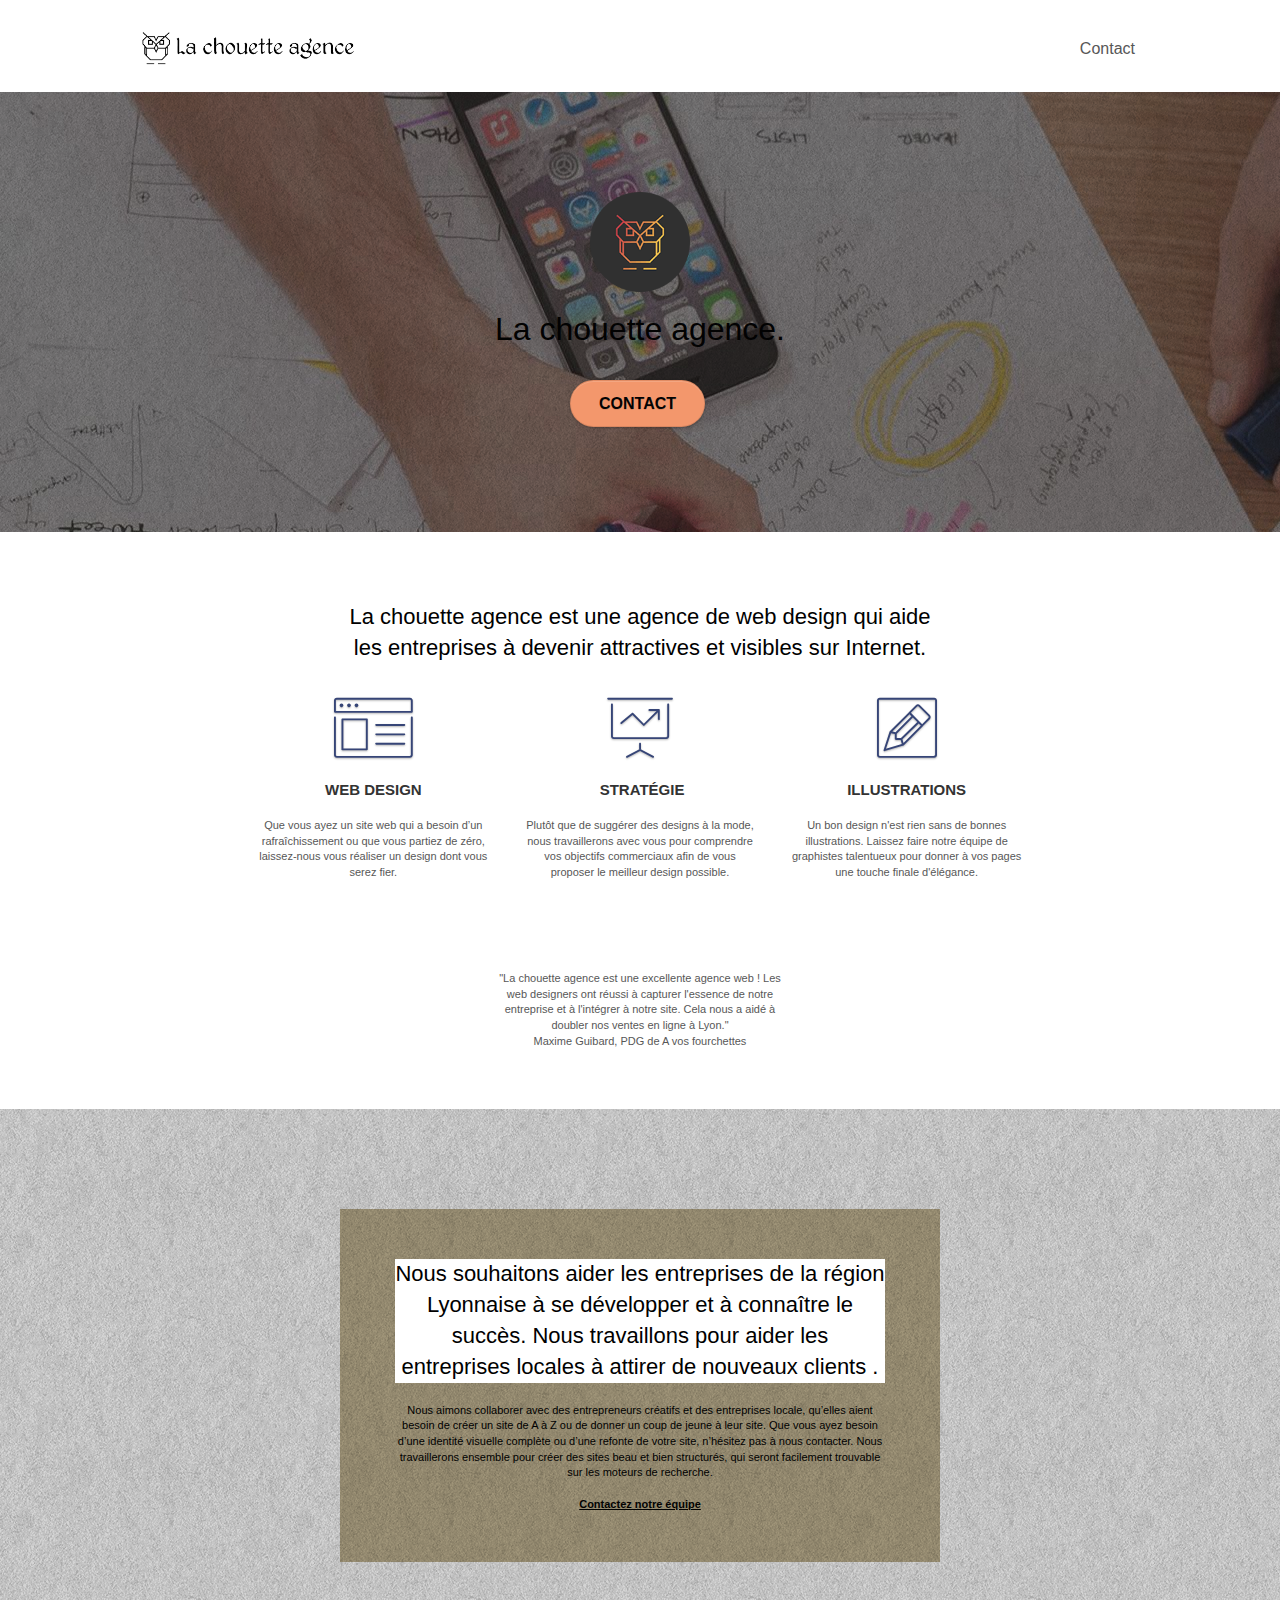
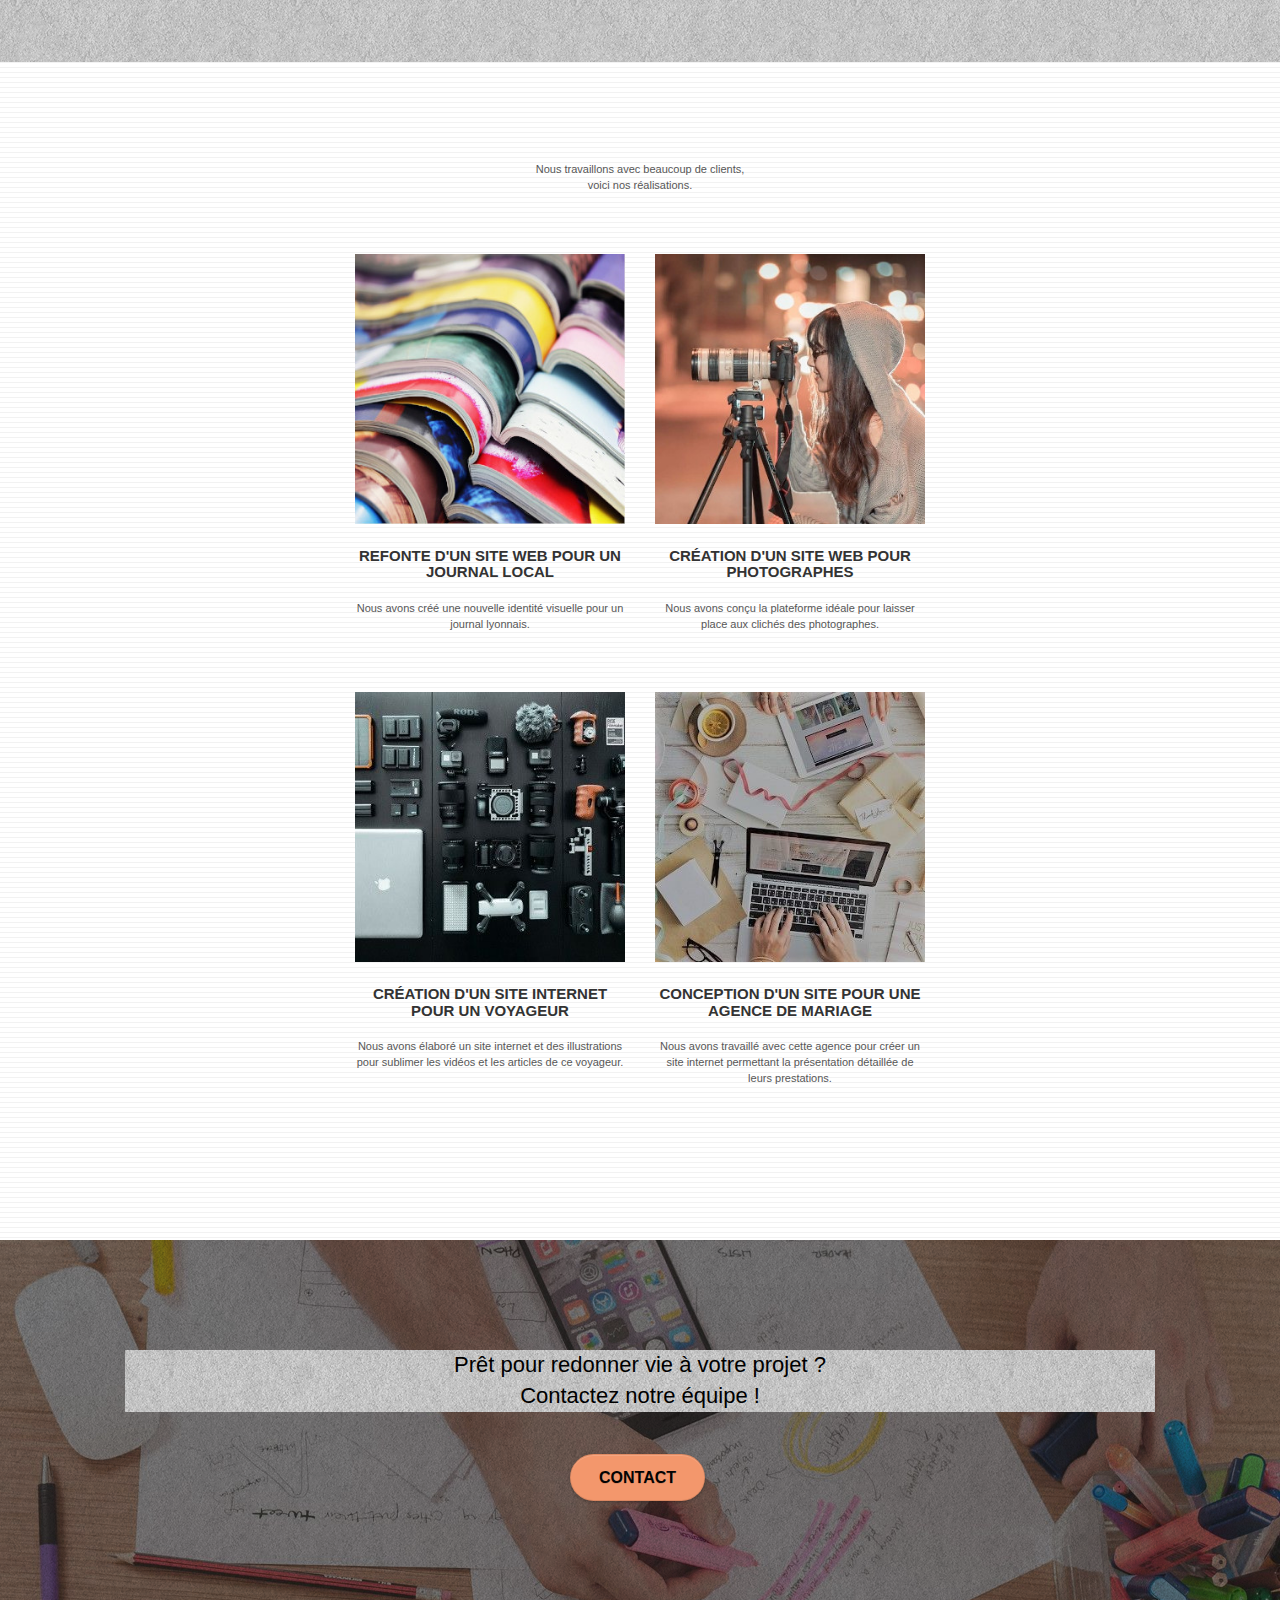
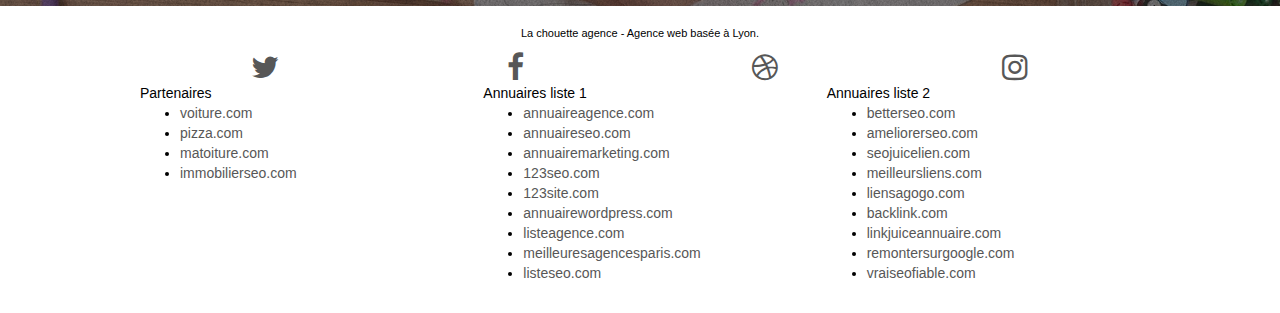
==== index.html @ fd33c2dd "Update index.html" ====
<!doctype html>
<!-- mettre la langue du site
<html lang="Default">
-->	
<html lang="fr">
<head>
	<meta charset="utf-8">
	<!-- balise obsoléte ne pas utiliser
    <meta name="keywords" content="seo, google, site web, site internet, agence design paris, agence design, agence design,agence design,agence design,agence design,agence design,agence design,agence design,agence design">
	balise vide à compléter
	<meta name="description" content="">
	-->
	<meta name="description" content="agence webdesign Lyon">
    <meta name="viewport" content="width=device-width, initial-scale=1.0, viewport-fit=cover">
	<meta name="google-site-verification" content="9wnkGdew5-OdA1dh2svSb0LQYds7NBYWuhPnyzt5sdI" />
	
	<!--ajout des balises meta pour les réseaux sociaux-->
	<meta property="og:title" content="La chouette agence : entreprise webdesign Lyon "/>
	<meta property="og:url" content="https://draluber.github.io/chouette/"/>
	<meta property="og:image" content="https://https://draluber.github.io/chouette/img/logo-compressor.png"/>
	<meta property="og:description" content="agence de webdesign"/>
	<meta name="twitter:card" content="summary">
	<meta name="twitter:site" content="https//draluber.github.io/chouette">
	<meta name="twitter:title" content="La chouette agence - Accueil">
	<meta name="twitter:description" content="agence de webdesign">
	<meta name="twitter:creator" content="@chouetteagence">
	<meta name="twitter:image" content="https://draluber.github.io/img/logo-compressor.png">
	<!--ajout d'une url canonique-->
	<link rel="canonical" href="https://draluber.github.io/chouette"/>
	
	<link rel="shortcut icon" type="image/png" href="favicon-compressor.jpg">
    
	<link rel="stylesheet" type="text/css" href="./css/bootstrap.min.css">
	<link rel="stylesheet" type="text/css" href="style.min.css">
	<link rel="stylesheet" type="text/css" href="./css/font-awesome.min.css">
	<link rel="stylesheet" type="text/css" href="./css/et-line.min.css">
	<!--ajout d'un fichier css avec mes ajouts-->
	<link rel="stylesheet" type="text/css" href="./css/cssajout.min.css">
    <!--à mettre à la fin du body
	<script src="./js/jquery-2.1.0.js"></script>
	<script src="./js/bootstrap.js"></script>
	<script src="./js/blocs.js"></script>
	<script src="./js/jquery.touchSwipe.js" defer></script>
	<script src="./js/gmaps.js"></script>
	-->
	<!--balise title vide
    <title>.</title>
	-->
	<title>chouette agence : agence de webdesign Lyon</title>
    
<!-- Analytics -->
 
<!-- Analytics END -->
    
</head>
<body>  <!--ajout des balises sémentique html header footer main article-->
<!-- Principal conteneur -->
<div class="page-container">
<header>
<!-- bloc-0 -->
<div class="bloc l-bloc " id="bloc-0">
	<div class="container bloc-sm">
		<nav class="navbar row">	
			<div class="navbar-header">
				<!-- suppression du contenu caché
				<div class="keywords" style="color:#cccccc;font-size:1px;">Agence web à paris, stratégie web, web design, illustrations, design de site web, site web, web, internet, site internet, site</div>
				-->
				<!--correction balise img  alt
				<a class="navbar-brand" href="index.html"><img src="img/la-chouette-agence-compressor.png" alt="paris web design logo agence web meilleure agence" height="40" /></a>
				-->
				<a class="navbar-brand" href="index.html"><img src="img/la-chouette-agence-compressor.png" alt="logo chouette agence" height="40" /></a>
				
				<!-- suppression du contenu caché
				<div class="keywords" style="color:#cccccc;font-size:1px;">Agence web à paris, stratégie web, web design, illustrations, design de site web, site web, web, internet, site internet, site</div>
				<button id="nav-toggle" type="button" class="ui-navbar-toggle navbar-toggle" data-toggle="collapse" data-target=".navbar-1">
					<span class="sr-only">Toggle navigation</span><span class="icon-bar"></span><span class="icon-bar"></span><span class="icon-bar"></span>
				</button>
			-->
			</div>
			<div class="collapse navbar-collapse navbar-1 special-dropdown-nav">
				<ul class="site-navigation nav navbar-nav">
					<!--redirige sur la meme page non pertinent
					<li>
						<a href="index.html">Accueil</a>
					</li>
					 -->
					 <!-- lien vide à supprimer
					<li>
					</li>
				    -->
					<li>
						<!--mettre un nom de page plus explicite
						<a href="page2.html">page2 &gt;</a>
						-->
						<a href="contact.html">Contact</a>
					</li>
				</ul>
			</div>
		</nav>
	</div>
</div>
<!-- bloc-0 END -->
</header>
<main>
<!-- bloc-1-presentation -->
<div class="bloc bgc-dark-slate-blue bg-banniere d-bloc bg-t-edge bloc-bg-texture texture-paper b-parallax" id="bloc-1-hero">
	<div class="container bloc-lg">
		<div class="row tight-width-whitespace">
			<div class="col-sm-12">
				<!--changement balise img alt
				<img src="img/logo-compressor.png" class="center-block image-resize-mode" width="100" alt="La chouette agence, agence web paris, création logo paris" />
			     -->
				<img src="img/logo-compressor.png" class="center-block image-resize-mode" width="100" alt="Logo : la chouette agence" />
				
				<h1 class="text-center hero-bloc-text tc-white ">
					La chouette agence.
				</h1>
				<div class="text-center">
					<!-- changement du nom de la page 2
						<a href="page2.html" class="btn btn-lg btn-clean btn-rd cta-hero btn-atomic-tangerine" id="cta-hero">Contact</a>
					-->
					<a href="contact.html" class="btn btn-lg btn-clean btn-rd cta-hero btn-atomic-tangerine" id="cta-hero">Contact</a>
				
					</div>
			</div>
		</div>
	</div>
</div>
<!-- bloc-1-presentation END -->

<!-- bloc-2-services -->
<div class="bloc bgc-white l-bloc" id="bloc-2-services">
	<div class="container bloc-md">
		<div class="row">
			<div class="col-sm-12 text-center">
				<!--remplacement d'une image de texte par du texte
				<img alt="agence web, agence web paris, web design paris, stratégie web" src="img/title-compressor.png" />
				  ajout du h2-->
				<h2 id="bloc-2-services_ajout1">La chouette agence est une agence de web design qui aide <br/>les entreprises à devenir attractives et visibles sur Internet.</h2>
			</div>
		</div>
		<div class="row voffset-lg med-width-whitespace pied">
			<div class="col-sm-4">
				<div class="text-center">
					<span class="et-icon-browser sm-shadow icon-dark-slate-blue icons icon-lg"></span>
				</div>
				<h3 class="mg-md text-center">
					Web design
				</h3>
				<p class="text-center ">
					Que vous ayez un site web qui a besoin d&rsquo;un rafraîchissement ou que vous partiez de zéro, laissez-nous vous réaliser un design dont vous serez fier.
				</p>
			</div>
			<div class="col-sm-4">
				<div class="text-center">
					<span class="et-icon-presentation sm-shadow icon-dark-slate-blue icons icon-lg"></span>
				</div>
				<h3 class="mg-md text-center">
					&nbsp;Stratégie
				</h3>
				<p class="text-center ">
					Plutôt que de suggérer des designs à la mode, nous travaillerons avec vous pour comprendre vos objectifs commerciaux afin de vous proposer le meilleur design possible.<br>
				</p>
			</div>
			<div class="col-sm-4">
				<div class="text-center">
					<span class="et-icon-edit sm-shadow icon-dark-slate-blue icons icon-lg"></span>
				</div>
				<h3 class="mg-md text-center">
					Illustrations
				</h3>
				<p class="text-center ">
					Un bon design n'est rien sans de bonnes illustrations. Laissez faire notre équipe de graphistes talentueux pour donner à vos pages une touche finale d'élégance.
				</p>
			</div>
		</div>
		<div class="row voffset-lg voffset">
			<div class="col-xs-12 col-md-8 col-md-offset-2 text-center">
				<!--remplacement d'une image de texte par du texte
				<img alt="agence web, agence web paris, web design paris, stratégie web" src="img/citation-compressor.png" />
				-->
				<p id="bloc-2-services_ajout2">
					"La chouette agence est une excellente agence web ! Les<br/>
					web designers ont réussi à capturer l'essence de notre <br/>
					entreprise et à l'intégrer à notre site. Cela nous a aidé à <br>
					doubler nos ventes en ligne à Lyon." <br/>
					<span>Maxime Guibard, PDG de A vos fourchettes</span>
				</p>
			</div>
		</div>
	</div>
</div>
<!-- bloc-2-services END -->

<!-- bloc-3-what-i-do -->
<div class="bloc tc-white bgc-atomic-tangerine bg-presentation d-bloc bloc-bg-texture texture-paper b-parallax" id="bloc-3-what-i-do">
	<div class="container bloc-lg">
		<div class="row tight-width-whitespace black-background">
			<div class="col-sm-12">
				<h2 class="mg-md text-center ">
					Nous souhaitons aider les entreprises de la région Lyonnaise à se développer et à connaître le succès. Nous travaillons pour aider les entreprises locales à attirer de nouveaux clients .<br>
				</h2>
				<p class="text-center noir">
					Nous aimons collaborer avec des entrepreneurs créatifs et des entreprises locale, qu’elles aient besoin de créer un site de A à Z ou de donner un coup de jeune à leur site. Que vous ayez besoin d’une identité visuelle complète ou d’une refonte de votre site, n’hésitez pas à nous contacter. Nous travaillerons ensemble pour créer des sites beau et bien structurés, qui seront facilement trouvable sur les moteurs de recherche. <br><br><a class="tc-white bold-link" href="contact.html">Contactez notre équipe</a><br>
				</p>
			</div>
		</div>
	</div>
</div>
<!-- bloc-3-what-i-do END -->

<!-- bloc-4-portfolio -->
<div class="bloc bgc-white bg-lines-h2-bg bg-repeat l-bloc" id="bloc-4-portfolio">
	<div class="container bloc-lg">
		<div class="row">
			<div class="col-sm-12 text-center">
				<!--remplacement d'une image de texte par du texte
				<img alt="agence web, agence web paris, web design paris, stratégie web" src="img/title2-compressor.png" />
				-->
				<p id="bloc-4-portfolio__title">
					Nous travaillons avec beaucoup de clients, <br/>
					voici nos réalisations.
				</p>
			</div>
		</div>
		<div class="row tight-width-whitespace portfolio-row">
			<div class="col-sm-6">
				<!--changement de la balise alt
				<a href="#" data-lightbox="img/1-compressor.jpg" data-gallery-id="gallery-1" data-caption="Refonte d'un site web pour un journal local" data-frame="snapshot-lb"><img src="img/1-compressor.jpg" alt="paris web design logo agence web meilleure agence et refonte site web journal" class="img-responsive portfolio-thumb" /></a>
				-->
				<a href="#" data-lightbox="img/1-compressor.jpg" data-gallery-id="gallery-1" data-caption="Refonte d'un site web pour un journal local" data-frame="snapshot-lb"><img src="img/1-compressor.jpg" alt="image de livres" class="img-responsive portfolio-thumb" /></a>
			   
				<h3 class="mg-md text-center">
					Refonte d'un site web pour un journal local
				</h3>
				<p class="text-center">
					Nous avons créé une nouvelle identité visuelle pour un journal lyonnais.
				</p>
			</div>
			<div class="col-sm-6">
				<!--changement de la balise alt
				<a href="#" data-lightbox="img/2-compressor.jpg" data-gallery-id="gallery-1" data-caption="Création d'un site web pour photographes" data-frame="snapshot-lb"><img src="img/2-compressor.jpg" class="img-responsive portfolio-thumb" alt="paris web design logo agence web meilleure agence, Création d'un site web pour photographes" /></a>
				-->
				<a href="#" data-lightbox="img/2-compressor.jpg" data-gallery-id="gallery-1" data-caption="Création d'un site web pour photographes" data-frame="snapshot-lb"><img src="img/2-compressor.jpg" class="img-responsive portfolio-thumb" alt="photographe avec appareil photo" /></a>
				<h3 class="mg-md text-center">
					Création d'un site web pour photographes
				</h3>
				<p class="text-center">
					Nous avons conçu la plateforme idéale pour laisser place aux clichés des photographes.
				</p>
			</div>
		</div>
		<div class="row tight-width-whitespace portfolio-row">
			<div class="col-sm-6">
				<!--changement de la balise alt
				<a href="#" data-lightbox="img/3-compressor.jpg" data-gallery-id="gallery-1" data-caption="Création d'un site internet pour un voyageur" data-frame="snapshot-lb"><img src="img/3-compressor.jpg" class="img-responsive portfolio-thumb" alt="paris web design logo agence web meilleure agence, Création d'un site web pour voyageur"/></a>
				-->
				<a href="#" data-lightbox="img/3-compressor.jpg" data-gallery-id="gallery-1" data-caption="Création d'un site internet pour un voyageur" data-frame="snapshot-lb"><img src="img/3-compressor.jpg" class="img-responsive portfolio-thumb" alt="materiel photographique"/></a>
				
				<h3 class="mg-md text-center">
					Création d'un site internet pour un voyageur
				</h3>
				<p class="text-center">
					Nous avons élaboré un site internet et des illustrations pour sublimer les vidéos et les articles de ce voyageur.
				</p>
			</div>
			<div class="col-sm-6">
				<!--changement de la balise alt
				<a href="#" data-lightbox="img/4-compressor.jpg" data-gallery-id="gallery-1" data-caption="Conception d'un site pour une agence de mariage" data-frame="snapshot-lb"><img src="img/4-compressor.jpg" class="img-responsive portfolio-thumb" alt="paris web design logo agence web meilleure agence, Création d'un site web pour agence de mariage" /></a>
				-->
				<a href="#" data-lightbox="img/4-compressor.jpg" data-gallery-id="gallery-1" data-caption="Conception d'un site pour une agence de mariage" data-frame="snapshot-lb"><img src="img/4-compressor.jpg" class="img-responsive portfolio-thumb" alt="ordinateur portable et objets de décoration pour mariage" /></a>
				
				<h3 class="mg-md text-center">
					Conception d'un site pour une agence de mariage
				</h3>
				<p class="text-center">
					Nous avons travaillé avec cette agence pour créer un site internet permettant la présentation détaillée de leurs prestations.
				</p>
			</div>
		</div>
	</div>
</div>
<!-- bloc-4-portfolio END -->

<!-- bloc-5-cta -->
<div class="bloc bgc-dark-slate-blue bg-banniere d-bloc bloc-bg-texture texture-paper" id="bloc-5-cta">
	<div class="container bloc-lg">
		<div class="row">
			<h2 class="mg-md text-center noir">
				Prêt pour redonner vie à votre projet ?<br>Contactez notre équipe !
			</h2>
			<div class="col-sm-12 text-center">
				<a href="page2.html" class="btn btn-atomic-tangerine btn-clean btn-rd btn-lg cta-hero">Contact</a>
			</div>
		</div>
	</div>
</div>
<!-- bloc-5-cta END -->
</main>
<!-- Footer - bloc-8 -->
<footer>
<div class="bloc pied d-bloc" id="bloc-8">
	<div class="container bloc-sm">
		<div class="row">
			<div class="col-sm-12">
				<!--<p class="text-center white">   suppression couleur white contraste-->
					<p class="text-center pied">
					La chouette agence - Agence web basée à Lyon.<br>
				</p>
				<div class="row row-no-gutters">
					<div class="col-sm-3">
						<div class="text-center">
							<!--ajout de label aria et changement du lien
							<a class="social" href="index.html">
								<span class="fa fa-twitter icon-md"></span>
							</a>
							 -->
							 <a aria-label="twitter" href="twitter.com">
								<span class="fa fa-twitter icon-md"></span>
							</a>
						</div>
					</div>
					<div class="col-sm-3">
						<div class="text-center">
							<!--ajout de label aria et changement du lien
							<a class="social" href="index.html">
								<span class="fa fa-facebook icon-md"></span>
							</a>
						-->
						<a aria-label="facebook" href="facebook.com">
							<span class="fa fa-facebook icon-md"></span>
						</a>
						</div>
					</div>
					<div class="col-sm-3">
						<div class="text-center">
							<!--ajout de label aria et changement du lien
							<a class="social" href="index.html">
								<span class="fa fa-dribbble icon-md"></span>
							</a>
							-->
							<a aria-label="dribble" href="dribble.com">
								<span class="fa fa-dribbble icon-md"></span>
							</a>
						</div>
					</div>
					<div class="col-sm-3">
						<div class="text-center">
							<!--ajout de label aria et changement du lien
							<a class="social" href="index.html">
								<span class="fa fa-instagram icon-md"></span>
							</a>
							 -->
							 <a aria-label="instagram" href="instagram.com">
								<span class="fa fa-instagram icon-md"></span>
							</a>

						</div>
					</div>
					<!--contenu caché à supprimer
					<div class="keywords" style="color:#F3976C;">Agence web à paris, stratégie web, web design, illustrations, design de site web, site web, web, internet, site internet, site</div>
				     -->
				</div>
				<div class="row">
					<div class="col-sm-4">
						Partenaires
							<ul>
								<li><a href="voiture.com">voiture.com</a></li>
								<li><a href="pizza.com">pizza.com</a></li>
								<li><a href="matoiture.com">matoiture.com</a></li>
								<li><a href="immobilierseo.com">immobilierseo.com</a></li>
							</ul>		
					</div>
					<div class="col-sm-4">
						Annuaires liste 1
						<ul>
							<li><a href="annuaireagence.com">annuaireagence.com</a></li>
							<li><a href="annuaireseo.com">annuaireseo.com</a></li>
							<li><a href="annuairemarketing.com">annuairemarketing.com</a></li>
							<li><a href="123seoture.com">123seo.com</a></li>
							<li><a href="123site.com">123site.com</a></li>
							<li><a href="annuairewordpress.com">annuairewordpress.com</a></li>
							<li><a href="listeagence.com">listeagence.com</a></li>
							<li><a href="meilleuresagencesparis.com">meilleuresagencesparis.com</a></li>
							<li><a href="listeseo.com">listeseo.com</a></li>
						</ul>
					</div>
					<div class="col-sm-4">
						Annuaires liste 2
						<ul>
							<li><a href="betterseo.com">betterseo.com</a></li>
							<li><a href="ameliorerseo.com">ameliorerseo.com</a></li>
							<li><a href="seojuicelien.com">seojuicelien.com</a></li>
							<li><a href="meilleursliens.com">meilleursliens.com</a></li>
							<li><a href="liensagogo.com">liensagogo.com</a></li>
							<li><a href="backlink.com">backlink.com</a></li>
							<li><a href="linkjuiceannuaire.com">linkjuiceannuaire.com</a></li>
							<li><a href="remontersurgoogle.com">remontersurgoogle.com</a></li>
							<li><a href="vraiseofiable.com">vraiseofiable.com</a></li>
						</ul>
					</div>
				</div>
			</div>
		</div>
	</div>
</div>
<!-- Footer - bloc-8 END -->
</footer>
</div>
<!-- Principal conteneur END -->
<!--rajouts des liens javascript à la fin du body-->
<script src="./js/jquery-2.1.0.min.js"></script>
<script src="./js/bootstrap.min.js"></script>
<script src="./js/blocs.min.js"></script>
<script src="./js/jquery.touchSwipe.min.js" defer></script>
<script src="./js/gmaps.min.js"></script> 

</body>
</html>
---- style.min.css ----
body {
    margin: 0;
    padding: 0;
    background: #FFF;
    overflow-x: hidden;
    -webkit-font-smoothing: antialiased;
    -moz-osx-font-smoothing: grayscale;
}

a,
button {
    transition: all .3s ease-in-out;
    outline: none!important;
}

a:hover {
    text-decoration: none;
    cursor: pointer;
}

#page-loading-blocs-notifaction {
    position: fixed;
    top: 0;
    bottom: 0;
    width: 100%;
    z-index: 100000;
    background: #FFFFFF url("img/pageload-spinner.gif") no-repeat center center;
}

.bloc {
    width: 100%;
    clear: both;
    background: 50% 50% no-repeat;
    padding: 0 50px;
    -webkit-background-size: cover;
    -moz-background-size: cover;
    -o-background-size: cover;
    background-size: cover;
    position: relative;
}

.bloc .container {
    padding-left: 0;
    padding-right: 0;
}

.bloc-lg {
    padding: 100px 50px;
}

.bloc-md {
    padding: 50px;
}

.bloc-sm {
    padding: 20px 50px;
}

.bg-center,
.bg-l-edge,
.bg-r-edge,
.bg-t-edge,
.bg-b-edge,
.bg-tl-edge,
.bg-bl-edge,
.bg-tr-edge,
.bg-br-edge,
.bg-repeat {
    -webkit-background-size: auto!important;
    -moz-background-size: auto!important;
    -o-background-size: auto!important;
    background-size: auto!important;
}

.bg-repeat {
    background: repeat;
}

.bg-t-edge {
    background: top no-repeat;
}

.bloc-bg-texture::before {
    content: "";
    background-size: 2px 2px;
    position: absolute;
    top: 0;
    bottom: 0;
    left: 0;
    right: 0;
}

.texture-paper::before {
    background: url("img/texture-paper-compressor.png");
    background-size: 280px 280px;
}

.b-parallax {
    background-attachment: fixed;
}
/*
.d-bloc {
    color: rgba(255, 255, 255, .7);
}
*/

.d-bloc button:hover {
    color: rgba(255, 255, 255, .9);
}

.d-bloc .icon-round,
.d-bloc .icon-square,
.d-bloc .icon-rounded,
.d-bloc .icon-semi-rounded-a,
.d-bloc .icon-semi-rounded-b {
    border-color: rgba(255, 255, 255, .9);
}

.d-bloc .divider-h span {
    border-color: rgba(255, 255, 255, .2);
}
/*
.d-bloc .a-btn,
.d-bloc .navbar a,
.d-bloc .navbar-brand,
.d-bloc a .icon-sm,
.d-bloc a .icon-md,
.d-bloc a .icon-lg,
.d-bloc a .icon-xl,
.d-bloc h1 a,
.d-bloc h2 a,
.d-bloc h3 a,
.d-bloc h4 a,
.d-bloc h5 a,
.d-bloc h6 a,
.d-bloc p a {
   color: rgba(255, 255, 255, .6);
}*/

.d-bloc .a-btn:hover,
.d-bloc .navbar a:hover,
.d-bloc .navbar-brand:hover,
.d-bloc a:hover .icon-sm,
.d-bloc a:hover .icon-md,
.d-bloc a:hover .icon-lg,
.d-bloc a:hover .icon-xl,
.d-bloc h1 a:hover,
.d-bloc h2 a:hover,
.d-bloc h3 a:hover,
.d-bloc h4 a:hover,
.d-bloc h5 a:hover,
.d-bloc h6 a:hover,
.d-bloc p a:hover {
color: rgba(255, 255, 255, 1);
}

.d-bloc .navbar-toggle .icon-bar {
    background: rgba(255, 255, 255, 1);
}

.d-bloc .btn-wire,
.d-bloc .btn-wire:hover {
    color: rgba(255, 255, 255, 1);
    border-color: rgba(255, 255, 255, 1);
}

.d-bloc .panel {
    color: rgba(0, 0, 0, .5);
}

.d-bloc .panel button:hover {
    color: rgba(0, 0, 0, .7);
}

.d-bloc .panel icon {
    border-color: rgba(0, 0, 0, .7);
}

.d-bloc .panel .divider-h span {
    border-color: rgba(0, 0, 0, .1);
}

.d-bloc .panel .a-btn {
    color: rgba(0, 0, 0, .6);
}

.d-bloc .panel .a-btn:hover {
    color: rgba(0, 0, 0, 1);
}

.d-bloc .panel .btn-wire,
.d-bloc .panel .btn-wire:hover {
    color: rgba(0, 0, 0, .7);
    border-color: rgba(0, 0, 0, .3);
}

.d-bloc .panel,
.l-bloc {
    color: rgba(0, 0, 0, .5);
}

.d-bloc .panel button:hover,
.l-bloc button:hover {
    color: rgba(0, 0, 0, .7);
}

.l-bloc .icon-round,
.l-bloc .icon-square,
.l-bloc .icon-rounded,
.l-bloc .icon-semi-rounded-a,
.l-bloc .icon-semi-rounded-b {
    border-color: rgba(0, 0, 0, .7);
}

.d-bloc .panel .divider-h span,
.l-bloc .divider-h span {
    border-color: rgba(0, 0, 0, .1);
}

.d-bloc .panel .a-btn,
.l-bloc .a-btn,
.l-bloc .navbar a,
.l-bloc .navbar-brand,
.l-bloc a .icon-sm,
.l-bloc a .icon-md,
.l-bloc a .icon-lg,
.l-bloc a .icon-xl,
.l-bloc h1 a,
.l-bloc h2 a,
.l-bloc h3 a,
.l-bloc h4 a,
.l-bloc h5 a,
.l-bloc h6 a,
.l-bloc p a {
    color: rgba(0, 0, 0, .6);
}

.d-bloc .panel .a-btn:hover,
.l-bloc .a-btn:hover,
.l-bloc .navbar a:hover,
.l-bloc .navbar-brand:hover,
.l-bloc a:hover .icon-sm,
.l-bloc a:hover .icon-md,
.l-bloc a:hover .icon-lg,
.l-bloc a:hover .icon-xl,
.l-bloc h1 a:hover,
.l-bloc h2 a:hover,
.l-bloc h3 a:hover,
.l-bloc h4 a:hover,
.l-bloc h5 a:hover,
.l-bloc h6 a:hover,
.l-bloc p a:hover {
    color: rgba(0, 0, 0, 1);
}

.l-bloc .navbar-toggle .icon-bar {
    color: rgba(0, 0, 0, .6);
}

.d-bloc .panel .btn-wire,
.d-bloc .panel .btn-wire:hover,
.l-bloc .btn-wire,
.l-bloc .btn-wire:hover {
    color: rgba(0, 0, 0, .7);
    border-color: rgba(0, 0, 0, .3);
}

.voffset {
    margin-top: 30px;
}

.voffset-lg {
    margin-top: 80px;
}

.row-no-gutters {
    margin-right: 0;
    margin-left: 0;
}

.row.row-no-gutters > [class^="col-"],
.row.row-no-gutters > [class*=" col-"] {
    padding-right: 0;
    padding-left: 0;
}

#bloc-1-hero h1 {
    font-size: 32px;
}

.navbar {
    margin-bottom: 0;
    z-index: 1;
}

.navbar-brand {
    height: auto;
    padding: 3px 15px;
    font-size: 25px;
    font-weight: normal;
    font-weight: 600;
    line-height: 44px;
}

.navbar-brand img {
    max-height: 200px;
    margin: 0 5px 0 0;
    display: inline;
}

.navbar-brand img[src$=svg] {
    min-width: 100px;
}

.nav-center .navbar-brand img {
    margin: 0;
}

.navbar .nav {
    padding-top: 2px;
    margin-right: -16px;
    float: right;
    z-index: 1;
}

.nav > li {
    float: left;
    margin-top: 4px;
    font-size: 16px;
}

.navbar-nav .open .dropdown-menu > li > a {
    text-align: inherit;
}

.nav > li a:hover,
.nav > li a:focus {
    background: transparent;
}

.navbar-toggle {
    margin: 10px 10px 0 0;
    border: 0px;
}

.navbar-toggle:hover {
    background: transparent!important;
}

.navbar-toggle .icon-bar {
    background-color: rgba(0, 0, 0, .5);
    width: 26px;
}

.nav-invert .navbar .nav {
    float: left;
}

.nav-invert .navbar-header,
.nav-invert .navbar-brand {
    float: right;
    position: relative;
    z-index: 2;
}

@media (min-width: 768px) {
    .site-navigation {
        position: absolute;
        top: 50%;
        right: 20px;
        transform: translate(0, -50%);
        -webkit-transform: translateY(-50%);
    }
    .nav > li .dropdown-menu a,
    .nav > li .dropdown-menu a:hover {
        color: #484848;
    }
    .nav-invert .site-navigation {
        left: 0;
        right: 0;
    }
    .nav-center {
        text-align: center;
    }
    .nav-center .navbar-header {
        width: 100%;
    }
    .nav-center .navbar-header,
    .nav-center .navbar-brand,
    .nav-center .nav > li {
        float: none;
        display: inline-block;
    }
    .nav-center .site-navigation {
        position: relative;
        width: 100%;
        right: 0;
        margin-right: 0px;
        margin-top: 20px;
    }
    .nav-center.mini-nav .navbar-toggle {
        float: none;
        margin: 10px auto 0;
    }
}

.nav > li > .dropdown a {
    background: none!important;
    display: block;
    padding: 14px 15px;
}

nav .caret {
    margin: 0 5px;
}

.dropdown-menu .dropdown-menu {
    top: -8px;
    left: 100%;
}

.dropdown-menu .dropmenu-flow-right {
    top: 100%;
    left: 0;
    margin-left: -1px;
    border-top-left-radius: 0;
    border-top-right-radius: 0;
}

.dropdown-menu .dropdown span {
    border: 4px solid black;
    border-top-color: transparent;
    border-right-color: transparent;
    border-bottom-color: transparent;
    margin: 6px -5px 0 0!important;
    float: right;
}

.mg-md {
    margin-top: 10px;
    margin-bottom: 20px;
}

.mg-lg {
    margin-top: 10px;
    margin-bottom: 40px;
}

.btn {
    margin: 0 5px 5px 0;
}

.btn.pull-right {
    margin: 0 0 5px 5px;
}

.btn-d,
.btn-d:hover,
.btn-d:focus {
    color: #FFF;
    background: rgba(0, 0, 0, .3);
}

button {
    outline: none!important;
}

.btn-rd {
    border-radius: 40px;
}

.btn-clean {
    border: 1px solid rgba(0, 0, 0, .08);
    border-bottom-color: rgba(0, 0, 0, .1);
    text-shadow: 0 1px 0 rgba(0, 0, 1, .1);
    box-shadow: 0 1px 3px rgba(0, 0, 1, .25), inset 0 1px 0 0 rgba(255, 255, 255, .15);
}

.icon-md {
    font-size: 30px!important;
}

.icon-lg {
    font-size: 60px!important;
}

.sm-shadow {
    text-shadow: 0 1px 2px rgba(0, 0, 0, .3);
}

.panel-sq,
.panel-sq .panel-heading,
.panel-sq .panel-footer {
    border-radius: 0;
}

.panel-rd {
    border-radius: 30px;
}

.panel-rd .panel-heading {
    border-radius: 29px 29px 0 0;
}

.panel-rd .panel-footer {
    border-radius: 0 0 29px 29px;
}

.form-control {
    border-color: rgba(0, 0, 0, .1);
    box-shadow: none;
}

.scrollToTop {
    width: 40px;
    height: 40px;
    position: fixed;
    bottom: 20px;
    right: 20px;
    opacity: 0;
    z-index: 500;
    transition: all .3s ease-in-out;
}

.scrollToTop span {
    margin-top: 6px;
}

.showScrollTop {
    font-size: 14px;
    opacity: 1;
}

a[data-lightbox] {
    position: relative;
    display: block;
    text-align: center;
}

a[data-lightbox]:hover::before {
    content: "+";
    font-family: "HelveticaNeue-Light", "Helvetica Neue Light", "Helvetica Neue", Helvetica, Arial;
    font-size: 32px;
    width: 50px;
    height: 50px;
    margin-left: -25px;
    border-radius: 50%;
    background: rgba(0, 0, 0, .6);
    color: #FFF;
    font-weight: 100;
    z-index: 1;
    position: absolute;
    top: 50%;
    transform: translateY(-50%);
    -webkit-transform: translateY(-50%);
}

a[data-lightbox]:hover img {
    opacity: 0.6;
    -webkit-animation-fill-mode: none;
    animation-fill-mode: none;
}

#lightbox-modal {
    display: flex;
    align-items: center;
}

#lightbox-modal .modal-dialog {
    width: 90%;
    max-width: 900px;
    margin: 0 auto 0;
}

#lightbox-modal .modal-dialog img {
    max-height: 90vh;
    margin: 0 auto;
}

.lightbox-caption {
    padding: 20px;
    color: #FFF;
    background: rgba(0, 0, 0, .5);
    position: absolute;
    left: 15px;
    right: 15px;
    bottom: 5px;
}

.close-lightbox {
    color: #FFF;
    font-size: 30px;
    position: absolute;
    top: 20px;
    right: 20px;
    z-index: 20;
    background: rgba(0, 0, 0, .5);
    border: none;
    line-height: 30px;
    padding: 0 9px 5px;
    opacity: 0.3;
}

.close-lightbox:hover,
.next-lightbox:hover,
.prev-lightbox:hover {
    opacity: 1.0;
    color: #FFF;
}

.next-lightbox,
.prev-lightbox {
    font-size: 20px;
    color: rgba(255, 255, 255, .9);
    background: rgba(0, 0, 0, .5);
    transition: all .2s ease-in-out;
    position: absolute;
    top: 45%;
    z-index: 1;
    opacity: 0.4;
}

.next-lightbox {
    padding: 6px 8px 1px 13px;
    right: 25px;
}

.prev-lightbox {
    padding: 6px 13px 1px 10px;
    left: 25px;
}

.snapshot-lb .modal-body {
    padding-bottom: 45px;
}

.snapshot-lb .lightbox-caption {
    padding: 0;
    color: rgba(0, 0, 0, .5);
    background: none;
}

h1,
h2,
h3,
h4,
h5,
h6,
p,
label,
.btn,
a {
    font-family: "helvetica";
    font-weight: 400;
    color: #575757!important;
}

.container {
    max-width: 1000px;
}

.hero-bloc-text {
    font-size: 38px;
}

.hero-bloc-text-sub {
    font-size: 36px;
}

.statement-bloc-text {
    line-height: 26px;
    font-style: italic;
    font-size: 20px;
    text-align: center;
    font-weight: lighter;
    max-width: 520px;
    margin: auto auto auto auto;
}

p {
    font-size: 11px;
}

.tight-width-whitespace {
    max-width: 600px;
    margin: auto auto auto auto;
}

.h1 {
    font-size: 20px;
    font-family: "Open Sans";
}

.cta-hero {
    margin-top: 22px;
    color: #020202!important;
    text-transform: uppercase;
    padding: 12px 28px 12px 28px;
    font-size: 16px;
    font-weight: 700;
}

.social {
   
    max-width: 400px;
    margin: auto auto auto auto;
}

h2 {
    font-size: 22px;
    line-height: 1.4em;
}

h3 {
    font-size: 15px;
    text-transform: uppercase;
    font-weight: 700;
    color: #333333!important;
}

.med-width-whitespace {
    max-width: 800px;
    margin: auto auto auto auto;
    box-shadow: 0px 0px 0px #000000;
}

h1 {
    color: #333333!important;
}

h4 {
    color: #333333!important;
}

.icons {
    margin-bottom: 14px;
    margin-top: 24px;
}

.white {
    color: #FFFFFF!important;
}

.portfolio-thumb {
    margin-bottom: 24px;
}

.portfolio-row {
    margin-bottom: 44px;
    margin-top: 50px;
}

.avatar {
    box-shadow: 0px 4px 9px rgba(0, 0, 0, 0.3);
}

.black-background {
    background-color: rgba(165, 147, 99, 0.7);
    padding: 40px 40px 40px 40px;
}

.bold-link {
    font-weight: 900;
    text-decoration: underline!important;
}

.bgc-white {
    background-color: #FFFFFF;
}

.bgc-dark-slate-blue {
    background-color: #f8f9fc;
}

.bgc-atomic-tangerine {
    background-color:white;
}

.tc-white {
    color: #fbfbfb!important;
}

.btn-atomic-tangerine {
    background: #F3976C;
    color: #030303!important;
}

.btn-atomic-tangerine:hover {
    background: #c27956!important;
    color: #FFFFFF!important;
}

.tc-white {
    color: #020202!important;
}

.tc-white:hover {
    color: #020202!important;
}

.ltc-atomic-tangerine {
    color: #F3976C!important;
}

.ltc-atomic-tangerine:hover {
    color: #c27956!important;
}

.icon-dark-slate-blue {
    color: #364577!important;
    border-color: #364577!important;
}

.bg-dots-bg {
    background-image: url("img/dots-bg-compressor.png");
}

.bg-lines-h2-bg {
    background-image: url("img/lines-h2-bg-compressor.png");
}

.bg-banniere {
    background-image: url("img/la-chouette-agence-banniere-compressor.jpg");
}

.bg-presentation {
    background-image: url("img/image-de-presentation-compressor.jpg");
}

@media (max-width: 1024px) {
    .bloc {
        padding-left: 20px;
        padding-right: 20px;
    }
    .bloc.full-width-bloc,
    .bloc-tile-2.full-width-bloc .container,
    .bloc-tile-3.full-width-bloc .container,
    .bloc-tile-4.full-width-bloc .container {
        padding-left: 0;
        padding-right: 0;
    }
}

@media (max-width: 992px) and (min-width: 768px) {
    .navbar .nav {
        max-width: 80%
    }
    .nav-center.navbar .nav {
        max-width: 100%
    }
}

@media only screen and (min-device-width: 768px) and (max-device-width: 1024px) and (orientation: landscape) {
    .b-parallax {
        background-attachment: scroll;
    }
}

@media only screen and (min-device-width: 1024px) and (max-device-width: 1366px) and (-webkit-min-device-pixel-ratio: 1.5) {
    .b-parallax {
        background-attachment: scroll;
    }
}

@media (max-width: 991px) {
    .container {
        width: 100%;
    }
    .b-parallax {
        background-attachment: scroll;
    }
    .page-container,
    #hero-bloc {
        overflow-x: hidden;
        position: relative;
    }
    .bloc {
        padding-left: constant(safe-area-inset-left);
        padding-right: constant(safe-area-inset-right);
    }
    .bloc-group,
    .bloc-group .bloc {
        display: block;
        width: 100%;
    }
    .bloc-fill-screen .fill-bloc-top-edge,
    .bloc-fill-screen .fill-bloc-bottom-edge {
        padding: 0 20px;
        padding-left: constant(safe-area-inset-left);
        padding-right: constant(safe-area-inset-right);
    }
}

@media (max-width: 767px) {
    .page-container {
        overflow-x: hidden;
        position: relative;
    }
    h1,
    h2,
    h3,
    h4,
    h5,
    h6,
    p,
    #disqus_thread {
        padding-left: 10px!important;
        padding-right: 10px!important;
    }
    .b-parallax {
        background-attachment: scroll;
    }
    .navbar .nav {
        padding-top: 0;
        border-top: 1px solid rgba(0, 0, 0, .2);
        float: none!important;
    }
    .navbar.row {
        margin-left: 0;
        margin-right: 0;
    }
    .site-navigation {
        position: inherit;
        transform: none;
        -webkit-transform: none;
        -ms-transform: none;
    }
    .nav > li {
        margin-top: 0;
        border-bottom: 1px solid rgba(0, 0, 0, .1);
        background: rgba(0, 0, 0, .05);
        text-align: left;
        padding-left: 15px;
        width: 100%;
    }
    .nav > li:hover {
        background: rgba(0, 0, 0, .08);
    }
    .dropdown .dropdown a .caret {
        float: none;
        margin: 5px 0 0 10px!important;
        border: 4px solid black;
        border-bottom-color: transparent;
        border-right-color: transparent;
        border-left-color: transparent;
    }
    #hero-bloc .navbar .nav {
        background: rgba(0, 0, 0, .8);
    }
    #hero-bloc .navbar .nav a {
        color: rgba(255, 255, 255, .6);
    }
    .hero {
        padding: 50px 0;
    }
    .hero-nav {
        left: -1px;
        right: -1px;
    }
    .navbar-collapse {
        padding: 0;
        overflow-x: hidden;
        -webkit-box-shadow: none;
        box-shadow: none;
    }
    .navbar-brand img {
        max-height: 40px;
        width: auto;
    }
    .nav-invert .navbar-header {
        float: none;
        width: 100%;
    }
    .nav-invert .navbar-toggle {
        float: left;
        margin-left: 10px;
    }
    .bloc {
        padding-left: 0;
        padding-right: 0;
    }
    .bloc-xxl,
    .bloc-xl,
    .bloc-lg {
        padding: 40px 0;
    }
    .bloc-sm,
    .bloc-md {
        padding-left: 0;
        padding-right: 0;
    }
    .bloc-tile-2 .container,
    .bloc-tile-3 .container,
    .bloc-tile-4 .container,
    .bloc-fill-screen .fill-bloc-top-edge,
    .bloc-fill-screen .fill-bloc-bottom-edge {
        padding-left: 0;
        padding-right: 0;
    }
    .a-block {
        padding: 0 10px;
    }
    .btn-dwn {
        display: none;
    }
    .voffset {
        margin-top: 5px;
    }
    .voffset-md {
        margin-top: 20px;
    }
    .voffset-lg {
        margin-top: 30px;
    }
    form {
        padding: 5px;
    }
    .close-lightbox {
        display: inline-block;
    }
    .blocsapp-device-iphone5 {
        background-size: 216px 425px;
        padding-top: 60px;
        width: 216px;
        height: 425px;
    }
    .blocsapp-device-iphone5 img {
        width: 180px;
        height: 320px;
    }
}

@media (max-width: 400px) {
    .bloc {
        padding-left: 0;
        padding-right: 0;
    }
}

@media (max-width: 767px) {
    .bloc-mob-center-text {
        text-align: center;
    }
}
---- css/cssajout.min.css ----
.bloc-2-services_ajout1
{font-size:22px;margin-bottom:20px;}
.bloc-2-services_ajout2{font-size:20px;font-style:italic;line-height:1.3em;}
.bloc-2-services_ajout2 span{font-size:14px;font-style:normal;}
.bloc-4-portfolio__title{font-size:22px;color:#0a0a0a !important;}
h2 {
  background-color: white !important;
  color:black!important;
}
.pied{
  background-color: white!important; 
  color:black!important;}
  .noir{
    color:black!important;
  }
  .blanc{
    color:white!important;
  }
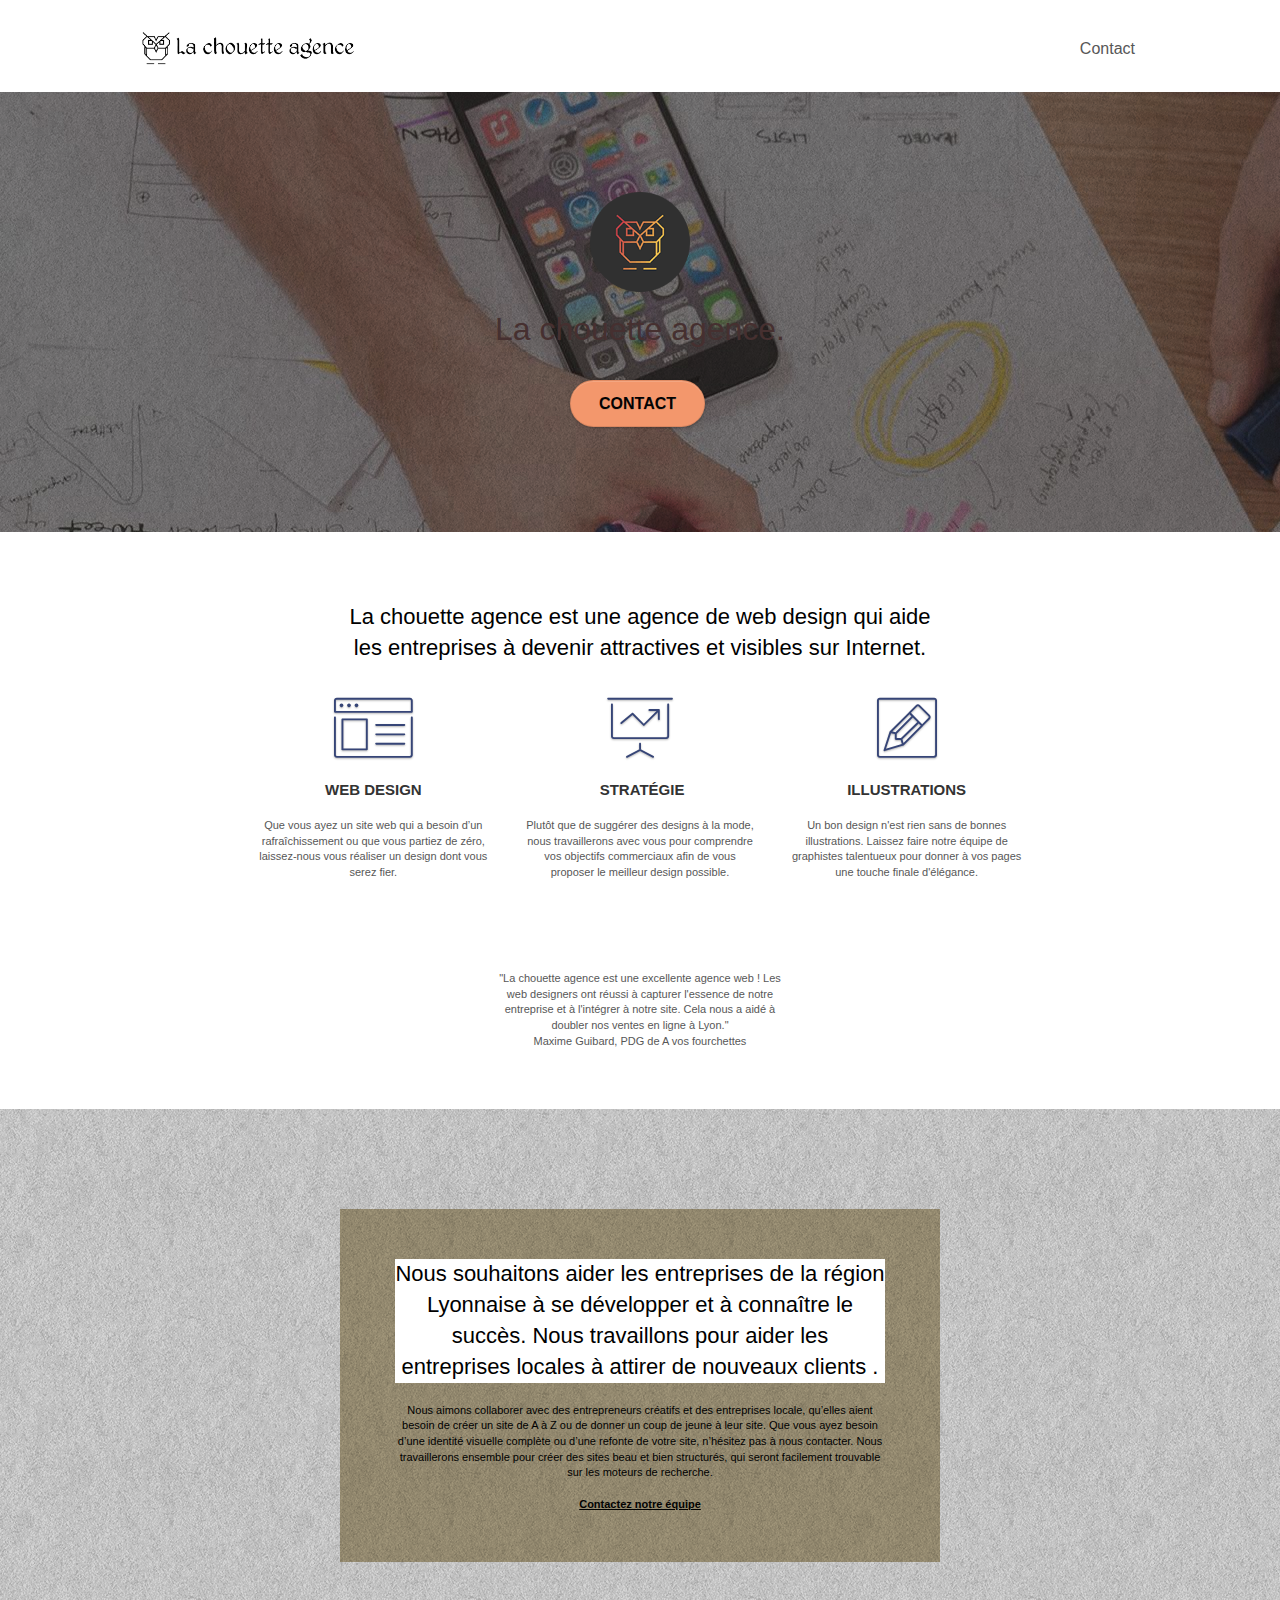
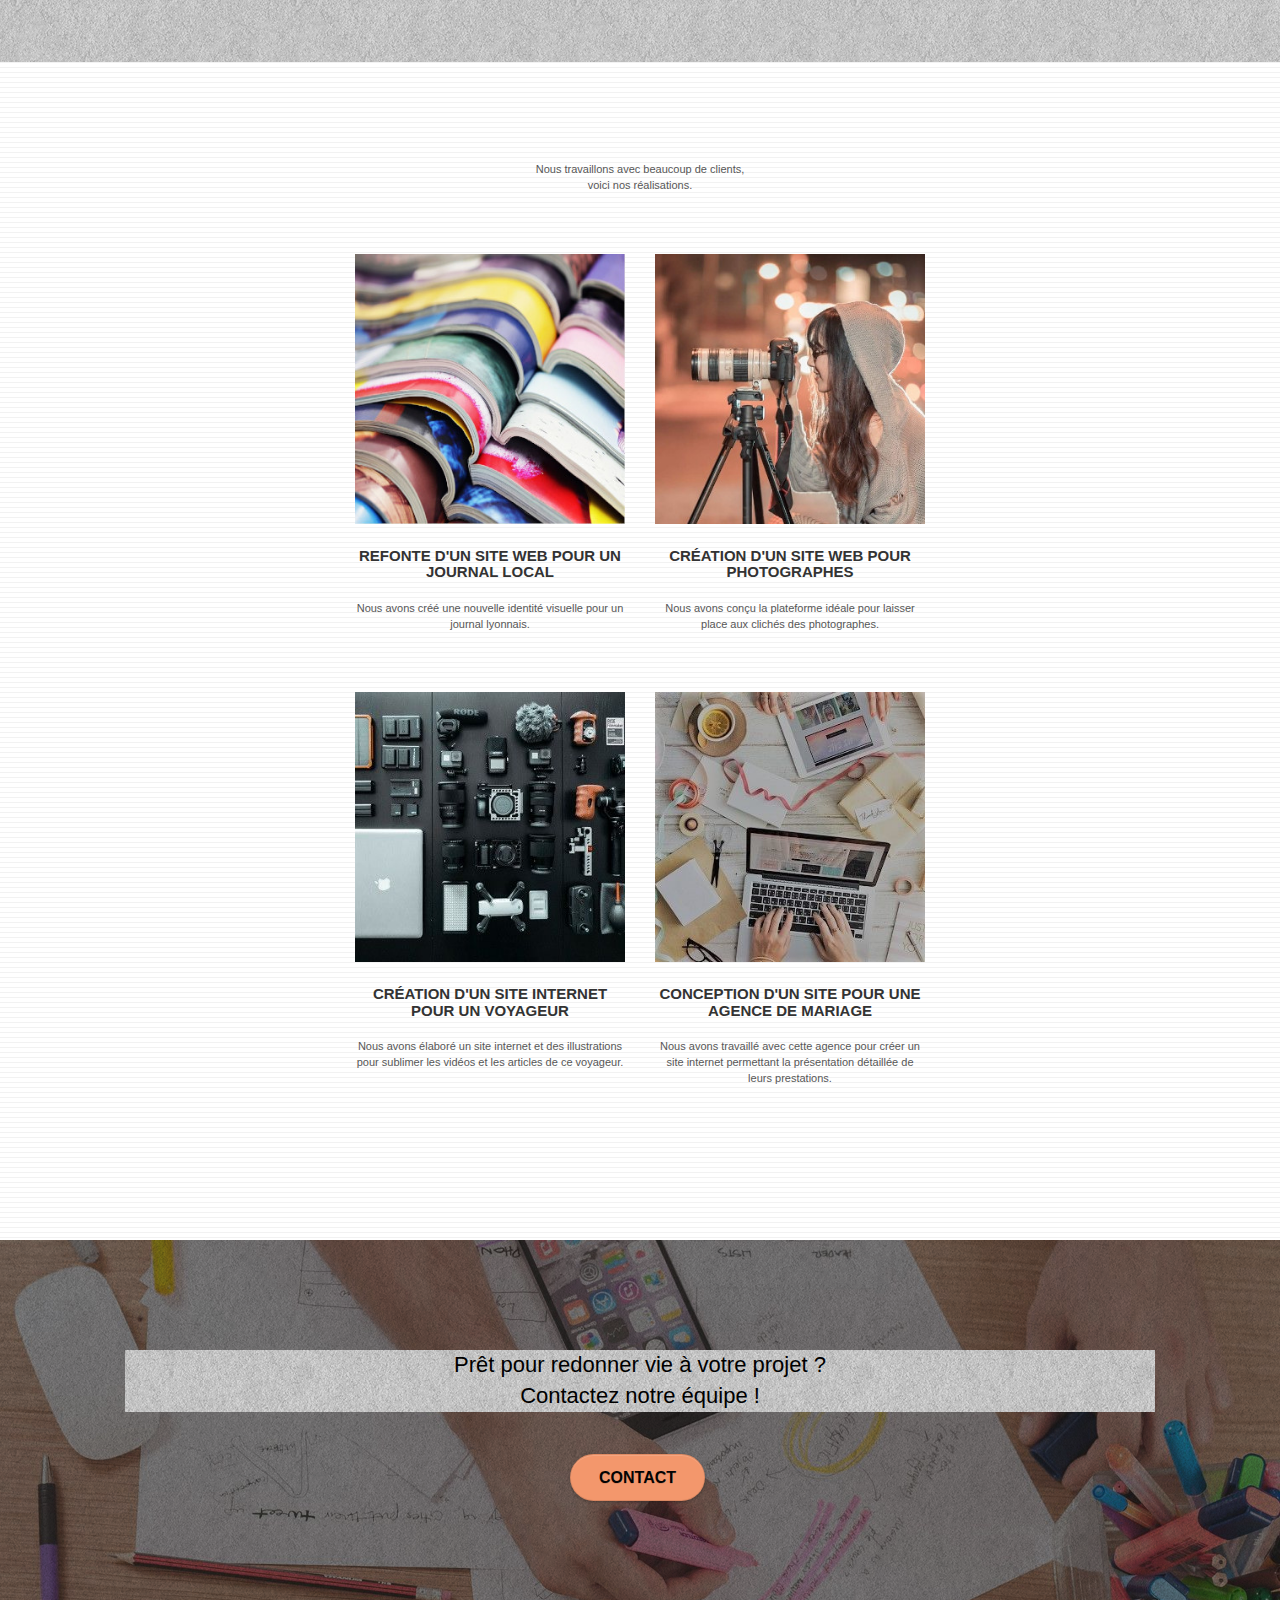
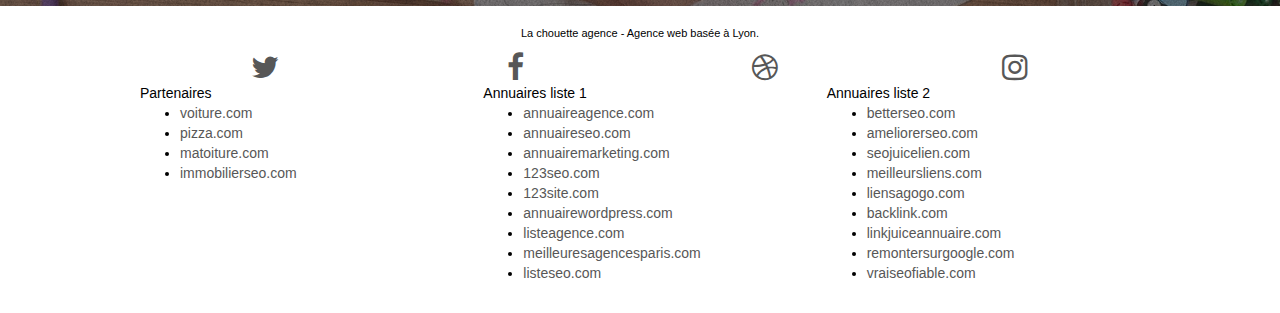
==== commit fd598108: "Update index.html" ====
--- a/index.html
+++ b/index.html
@@ -112,7 +112,7 @@
 			     -->
 				<img src="img/logo-compressor.png" class="center-block image-resize-mode" width="100" alt="Logo : la chouette agence" />
 				
-				<h1 class="text-center hero-bloc-text tc-white ">
+				<h1 class="text-center hero-bloc-text  ">
 					La chouette agence.
 				</h1>
 				<div class="text-center">
--- a/style.min.css
+++ b/style.min.css
@@ -1,61 +1,13 @@
-body {
-    margin: 0;
-    padding: 0;
-    background: #FFF;
-    overflow-x: hidden;
-    -webkit-font-smoothing: antialiased;
-    -moz-osx-font-smoothing: grayscale;
-}
-
+body{margin:0;padding:0;background:#FFF;overflow-x:hidden;-webkit-font-smoothing:antialiased;-moz-osx-font-smoothing:grayscale;}
 a,
-button {
-    transition: all .3s ease-in-out;
-    outline: none!important;
-}
-
-a:hover {
-    text-decoration: none;
-    cursor: pointer;
-}
-
-#page-loading-blocs-notifaction {
-    position: fixed;
-    top: 0;
-    bottom: 0;
-    width: 100%;
-    z-index: 100000;
-    background: #FFFFFF url("img/pageload-spinner.gif") no-repeat center center;
-}
-
-.bloc {
-    width: 100%;
-    clear: both;
-    background: 50% 50% no-repeat;
-    padding: 0 50px;
-    -webkit-background-size: cover;
-    -moz-background-size: cover;
-    -o-background-size: cover;
-    background-size: cover;
-    position: relative;
-}
-
-.bloc .container {
-    padding-left: 0;
-    padding-right: 0;
-}
-
-.bloc-lg {
-    padding: 100px 50px;
-}
-
-.bloc-md {
-    padding: 50px;
-}
-
-.bloc-sm {
-    padding: 20px 50px;
-}
-
+button{transition:all .3s ease-in-out;outline:none!important;}
+a:hover{text-decoration:none;cursor:pointer;}
+#page-loading-blocs-notifaction{position:fixed;top:0;bottom:0;width:100%;z-index:100000;background:#FFFFFF url("img/pageload-spinner.gif") no-repeat center center;}
+.bloc{width:100%;clear:both;background:50% 50% no-repeat;padding:0 50px;-webkit-background-size:cover;-moz-background-size:cover;-o-background-size:cover;background-size:cover;position:relative;}
+.bloc .container{padding-left:0;padding-right:0;}
+.bloc-lg{padding:100px 50px;}
+.bloc-md{padding:50px;}
+.bloc-sm{padding:20px 50px;}
 .bg-center,
 .bg-l-edge,
 .bg-r-edge,
@@ -65,78 +17,19 @@
 .bg-bl-edge,
 .bg-tr-edge,
 .bg-br-edge,
-.bg-repeat {
-    -webkit-background-size: auto!important;
-    -moz-background-size: auto!important;
-    -o-background-size: auto!important;
-    background-size: auto!important;
-}
-
-.bg-repeat {
-    background: repeat;
-}
-
-.bg-t-edge {
-    background: top no-repeat;
-}
-
-.bloc-bg-texture::before {
-    content: "";
-    background-size: 2px 2px;
-    position: absolute;
-    top: 0;
-    bottom: 0;
-    left: 0;
-    right: 0;
-}
-
-.texture-paper::before {
-    background: url("img/texture-paper-compressor.png");
-    background-size: 280px 280px;
-}
-
-.b-parallax {
-    background-attachment: fixed;
-}
-/*
-.d-bloc {
-    color: rgba(255, 255, 255, .7);
-}
-*/
-
-.d-bloc button:hover {
-    color: rgba(255, 255, 255, .9);
-}
-
+.bg-repeat{-webkit-background-size:auto!important;-moz-background-size:auto!important;-o-background-size:auto!important;background-size:auto!important;}
+.bg-repeat{background:repeat;}
+.bg-t-edge{background:top no-repeat;}
+.bloc-bg-texture::before{content:"";background-size:2px 2px;position:absolute;top:0;bottom:0;left:0;right:0;}
+.texture-paper::before{background:url("img/texture-paper-compressor.png");background-size:280px 280px;}
+.b-parallax{background-attachment:fixed;}
+.d-bloc button:hover{color:rgba(255, 255, 255, .9);}
 .d-bloc .icon-round,
 .d-bloc .icon-square,
 .d-bloc .icon-rounded,
 .d-bloc .icon-semi-rounded-a,
-.d-bloc .icon-semi-rounded-b {
-    border-color: rgba(255, 255, 255, .9);
-}
-
-.d-bloc .divider-h span {
-    border-color: rgba(255, 255, 255, .2);
-}
-/*
-.d-bloc .a-btn,
-.d-bloc .navbar a,
-.d-bloc .navbar-brand,
-.d-bloc a .icon-sm,
-.d-bloc a .icon-md,
-.d-bloc a .icon-lg,
-.d-bloc a .icon-xl,
-.d-bloc h1 a,
-.d-bloc h2 a,
-.d-bloc h3 a,
-.d-bloc h4 a,
-.d-bloc h5 a,
-.d-bloc h6 a,
-.d-bloc p a {
-   color: rgba(255, 255, 255, .6);
-}*/
-
+.d-bloc .icon-semi-rounded-b{border-color:rgba(255, 255, 255, .9);}
+.d-bloc .divider-h span{border-color:rgba(255, 255, 255, .2);}
 .d-bloc .a-btn:hover,
 .d-bloc .navbar a:hover,
 .d-bloc .navbar-brand:hover,
@@ -150,73 +43,29 @@
 .d-bloc h4 a:hover,
 .d-bloc h5 a:hover,
 .d-bloc h6 a:hover,
-.d-bloc p a:hover {
-color: rgba(255, 255, 255, 1);
-}
-
-.d-bloc .navbar-toggle .icon-bar {
-    background: rgba(255, 255, 255, 1);
-}
-
+.d-bloc p a:hover{color:rgba(255, 255, 255, 1);}
+.d-bloc .navbar-toggle .icon-bar{background:rgba(255, 255, 255, 1);}
 .d-bloc .btn-wire,
-.d-bloc .btn-wire:hover {
-    color: rgba(255, 255, 255, 1);
-    border-color: rgba(255, 255, 255, 1);
-}
-
-.d-bloc .panel {
-    color: rgba(0, 0, 0, .5);
-}
-
-.d-bloc .panel button:hover {
-    color: rgba(0, 0, 0, .7);
-}
-
-.d-bloc .panel icon {
-    border-color: rgba(0, 0, 0, .7);
-}
-
-.d-bloc .panel .divider-h span {
-    border-color: rgba(0, 0, 0, .1);
-}
-
-.d-bloc .panel .a-btn {
-    color: rgba(0, 0, 0, .6);
-}
-
-.d-bloc .panel .a-btn:hover {
-    color: rgba(0, 0, 0, 1);
-}
-
+.d-bloc .btn-wire:hover{color:rgba(255, 255, 255, 1);border-color:rgba(255, 255, 255, 1);}
+.d-bloc .panel{color:rgba(0, 0, 0, .5);}
+.d-bloc .panel button:hover{color:rgba(0, 0, 0, .7);}
+.d-bloc .panel icon{border-color:rgba(0, 0, 0, .7);}
+.d-bloc .panel .divider-h span{border-color:rgba(0, 0, 0, .1);}
+.d-bloc .panel .a-btn{color:rgba(0, 0, 0, .6);}
+.d-bloc .panel .a-btn:hover{color:rgba(0, 0, 0, 1);}
 .d-bloc .panel .btn-wire,
-.d-bloc .panel .btn-wire:hover {
-    color: rgba(0, 0, 0, .7);
-    border-color: rgba(0, 0, 0, .3);
-}
-
+.d-bloc .panel .btn-wire:hover{color:rgba(0, 0, 0, .7);border-color:rgba(0, 0, 0, .3);}
 .d-bloc .panel,
-.l-bloc {
-    color: rgba(0, 0, 0, .5);
-}
-
+.l-bloc{color:rgba(0, 0, 0, .5);}
 .d-bloc .panel button:hover,
-.l-bloc button:hover {
-    color: rgba(0, 0, 0, .7);
-}
-
+.l-bloc button:hover{color:rgba(0, 0, 0, .7);}
 .l-bloc .icon-round,
 .l-bloc .icon-square,
 .l-bloc .icon-rounded,
 .l-bloc .icon-semi-rounded-a,
-.l-bloc .icon-semi-rounded-b {
-    border-color: rgba(0, 0, 0, .7);
-}
-
+.l-bloc .icon-semi-rounded-b{border-color:rgba(0, 0, 0, .7);}
 .d-bloc .panel .divider-h span,
-.l-bloc .divider-h span {
-    border-color: rgba(0, 0, 0, .1);
-}
-
+.l-bloc .divider-h span{border-color:rgba(0, 0, 0, .1);}
 .d-bloc .panel .a-btn,
 .l-bloc .a-btn,
 .l-bloc .navbar a,
@@ -231,10 +80,7 @@
 .l-bloc h4 a,
 .l-bloc h5 a,
 .l-bloc h6 a,
-.l-bloc p a {
-    color: rgba(0, 0, 0, .6);
-}
-
+.l-bloc p a{color:rgba(0, 0, 0, .6);}
 .d-bloc .panel .a-btn:hover,
 .l-bloc .a-btn:hover,
 .l-bloc .navbar a:hover,
@@ -249,397 +95,91 @@
 .l-bloc h4 a:hover,
 .l-bloc h5 a:hover,
 .l-bloc h6 a:hover,
-.l-bloc p a:hover {
-    color: rgba(0, 0, 0, 1);
-}
-
-.l-bloc .navbar-toggle .icon-bar {
-    color: rgba(0, 0, 0, .6);
-}
-
+.l-bloc p a:hover{color:rgba(0, 0, 0, 1);}
+.l-bloc .navbar-toggle .icon-bar{color:rgba(0, 0, 0, .6);}
 .d-bloc .panel .btn-wire,
 .d-bloc .panel .btn-wire:hover,
 .l-bloc .btn-wire,
-.l-bloc .btn-wire:hover {
-    color: rgba(0, 0, 0, .7);
-    border-color: rgba(0, 0, 0, .3);
-}
-
-.voffset {
-    margin-top: 30px;
-}
-
-.voffset-lg {
-    margin-top: 80px;
-}
-
-.row-no-gutters {
-    margin-right: 0;
-    margin-left: 0;
-}
-
+.l-bloc .btn-wire:hover{color:rgba(0, 0, 0, .7);border-color:rgba(0, 0, 0, .3);}
+.voffset{margin-top:30px;}
+.voffset-lg{margin-top:80px;}
+.row-no-gutters{margin-right:0;margin-left:0;}
 .row.row-no-gutters > [class^="col-"],
-.row.row-no-gutters > [class*=" col-"] {
-    padding-right: 0;
-    padding-left: 0;
-}
-
-#bloc-1-hero h1 {
-    font-size: 32px;
-}
-
-.navbar {
-    margin-bottom: 0;
-    z-index: 1;
-}
-
-.navbar-brand {
-    height: auto;
-    padding: 3px 15px;
-    font-size: 25px;
-    font-weight: normal;
-    font-weight: 600;
-    line-height: 44px;
-}
-
-.navbar-brand img {
-    max-height: 200px;
-    margin: 0 5px 0 0;
-    display: inline;
-}
-
-.navbar-brand img[src$=svg] {
-    min-width: 100px;
-}
-
-.nav-center .navbar-brand img {
-    margin: 0;
-}
-
-.navbar .nav {
-    padding-top: 2px;
-    margin-right: -16px;
-    float: right;
-    z-index: 1;
-}
-
-.nav > li {
-    float: left;
-    margin-top: 4px;
-    font-size: 16px;
-}
-
-.navbar-nav .open .dropdown-menu > li > a {
-    text-align: inherit;
-}
-
+.row.row-no-gutters > [class*=" col-"]{padding-right:0;padding-left:0;}
+#bloc-1-hero h1{font-size:32px;}
+.navbar{margin-bottom:0;z-index:1;}
+.navbar-brand{height:auto;padding:3px 15px;font-size:25px;font-weight:normal;font-weight:600;line-height:44px;}
+.navbar-brand img{max-height:200px;margin:0 5px 0 0;display:inline;}
+.navbar-brand img[src$=svg]{min-width:100px;}
+.nav-center .navbar-brand img{margin:0;}
+.navbar .nav{padding-top:2px;margin-right:-16px;float:right;z-index:1;}
+.nav > li{float:left;margin-top:4px;font-size:16px;}
+.navbar-nav .open .dropdown-menu > li > a{text-align:inherit;}
 .nav > li a:hover,
-.nav > li a:focus {
-    background: transparent;
-}
-
-.navbar-toggle {
-    margin: 10px 10px 0 0;
-    border: 0px;
-}
-
-.navbar-toggle:hover {
-    background: transparent!important;
-}
-
-.navbar-toggle .icon-bar {
-    background-color: rgba(0, 0, 0, .5);
-    width: 26px;
-}
-
-.nav-invert .navbar .nav {
-    float: left;
-}
-
+.nav > li a:focus{background:transparent;}
+.navbar-toggle{margin:10px 10px 0 0;border:0px;}
+.navbar-toggle:hover{background:transparent!important;}
+.navbar-toggle .icon-bar{background-color:rgba(0, 0, 0, .5);width:26px;}
+.nav-invert .navbar .nav{float:left;}
 .nav-invert .navbar-header,
-.nav-invert .navbar-brand {
-    float: right;
-    position: relative;
-    z-index: 2;
-}
-
-@media (min-width: 768px) {
-    .site-navigation {
-        position: absolute;
-        top: 50%;
-        right: 20px;
-        transform: translate(0, -50%);
-        -webkit-transform: translateY(-50%);
-    }
-    .nav > li .dropdown-menu a,
-    .nav > li .dropdown-menu a:hover {
-        color: #484848;
-    }
-    .nav-invert .site-navigation {
-        left: 0;
-        right: 0;
-    }
-    .nav-center {
-        text-align: center;
-    }
-    .nav-center .navbar-header {
-        width: 100%;
-    }
-    .nav-center .navbar-header,
-    .nav-center .navbar-brand,
-    .nav-center .nav > li {
-        float: none;
-        display: inline-block;
-    }
-    .nav-center .site-navigation {
-        position: relative;
-        width: 100%;
-        right: 0;
-        margin-right: 0px;
-        margin-top: 20px;
-    }
-    .nav-center.mini-nav .navbar-toggle {
-        float: none;
-        margin: 10px auto 0;
-    }
-}
-
-.nav > li > .dropdown a {
-    background: none!important;
-    display: block;
-    padding: 14px 15px;
-}
-
-nav .caret {
-    margin: 0 5px;
-}
-
-.dropdown-menu .dropdown-menu {
-    top: -8px;
-    left: 100%;
-}
-
-.dropdown-menu .dropmenu-flow-right {
-    top: 100%;
-    left: 0;
-    margin-left: -1px;
-    border-top-left-radius: 0;
-    border-top-right-radius: 0;
-}
-
-.dropdown-menu .dropdown span {
-    border: 4px solid black;
-    border-top-color: transparent;
-    border-right-color: transparent;
-    border-bottom-color: transparent;
-    margin: 6px -5px 0 0!important;
-    float: right;
-}
-
-.mg-md {
-    margin-top: 10px;
-    margin-bottom: 20px;
-}
-
-.mg-lg {
-    margin-top: 10px;
-    margin-bottom: 40px;
-}
-
-.btn {
-    margin: 0 5px 5px 0;
-}
-
-.btn.pull-right {
-    margin: 0 0 5px 5px;
-}
-
+.nav-invert .navbar-brand{float:right;position:relative;z-index:2;}
+@media (min-width:768px){.site-navigation{position:absolute;top:50%;right:20px;transform:translate(0, -50%);-webkit-transform:translateY(-50%);}
+.nav > li .dropdown-menu a,
+.nav > li .dropdown-menu a:hover{color:#484848;}
+.nav-invert .site-navigation{left:0;right:0;}
+.nav-center{text-align:center;}
+.nav-center .navbar-header{width:100%;}
+.nav-center .navbar-header,
+.nav-center .navbar-brand,
+.nav-center .nav > li{float:none;display:inline-block;}
+.nav-center .site-navigation{position:relative;width:100%;right:0;margin-right:0px;margin-top:20px;}
+.nav-center.mini-nav .navbar-toggle{float:none;margin:10px auto 0;}
+}
+.nav > li > .dropdown a{background:none!important;display:block;padding:14px 15px;}
+nav .caret{margin:0 5px;}
+.dropdown-menu .dropdown-menu{top:-8px;left:100%;}
+.dropdown-menu .dropmenu-flow-right{top:100%;left:0;margin-left:-1px;border-top-left-radius:0;border-top-right-radius:0;}
+.dropdown-menu .dropdown span{border:4px solid black;border-top-color:transparent;border-right-color:transparent;border-bottom-color:transparent;margin:6px -5px 0 0!important;float:right;}
+.mg-md{margin-top:10px;margin-bottom:20px;}
+.mg-lg{margin-top:10px;margin-bottom:40px;}
+.btn{margin:0 5px 5px 0;}
+.btn.pull-right{margin:0 0 5px 5px;}
 .btn-d,
 .btn-d:hover,
-.btn-d:focus {
-    color: #FFF;
-    background: rgba(0, 0, 0, .3);
-}
-
-button {
-    outline: none!important;
-}
-
-.btn-rd {
-    border-radius: 40px;
-}
-
-.btn-clean {
-    border: 1px solid rgba(0, 0, 0, .08);
-    border-bottom-color: rgba(0, 0, 0, .1);
-    text-shadow: 0 1px 0 rgba(0, 0, 1, .1);
-    box-shadow: 0 1px 3px rgba(0, 0, 1, .25), inset 0 1px 0 0 rgba(255, 255, 255, .15);
-}
-
-.icon-md {
-    font-size: 30px!important;
-}
-
-.icon-lg {
-    font-size: 60px!important;
-}
-
-.sm-shadow {
-    text-shadow: 0 1px 2px rgba(0, 0, 0, .3);
-}
-
+.btn-d:focus{color:#FFF;background:rgba(0, 0, 0, .3);}
+button{outline:none!important;}
+.btn-rd{border-radius:40px;}
+.btn-clean{border:1px solid rgba(0, 0, 0, .08);border-bottom-color:rgba(0, 0, 0, .1);text-shadow:0 1px 0 rgba(0, 0, 1, .1);box-shadow:0 1px 3px rgba(0, 0, 1, .25), inset 0 1px 0 0 rgba(255, 255, 255, .15);}
+.icon-md{font-size:30px!important;}
+.icon-lg{font-size:60px!important;}
+.sm-shadow{text-shadow:0 1px 2px rgba(0, 0, 0, .3);}
 .panel-sq,
 .panel-sq .panel-heading,
-.panel-sq .panel-footer {
-    border-radius: 0;
-}
-
-.panel-rd {
-    border-radius: 30px;
-}
-
-.panel-rd .panel-heading {
-    border-radius: 29px 29px 0 0;
-}
-
-.panel-rd .panel-footer {
-    border-radius: 0 0 29px 29px;
-}
-
-.form-control {
-    border-color: rgba(0, 0, 0, .1);
-    box-shadow: none;
-}
-
-.scrollToTop {
-    width: 40px;
-    height: 40px;
-    position: fixed;
-    bottom: 20px;
-    right: 20px;
-    opacity: 0;
-    z-index: 500;
-    transition: all .3s ease-in-out;
-}
-
-.scrollToTop span {
-    margin-top: 6px;
-}
-
-.showScrollTop {
-    font-size: 14px;
-    opacity: 1;
-}
-
-a[data-lightbox] {
-    position: relative;
-    display: block;
-    text-align: center;
-}
-
-a[data-lightbox]:hover::before {
-    content: "+";
-    font-family: "HelveticaNeue-Light", "Helvetica Neue Light", "Helvetica Neue", Helvetica, Arial;
-    font-size: 32px;
-    width: 50px;
-    height: 50px;
-    margin-left: -25px;
-    border-radius: 50%;
-    background: rgba(0, 0, 0, .6);
-    color: #FFF;
-    font-weight: 100;
-    z-index: 1;
-    position: absolute;
-    top: 50%;
-    transform: translateY(-50%);
-    -webkit-transform: translateY(-50%);
-}
-
-a[data-lightbox]:hover img {
-    opacity: 0.6;
-    -webkit-animation-fill-mode: none;
-    animation-fill-mode: none;
-}
-
-#lightbox-modal {
-    display: flex;
-    align-items: center;
-}
-
-#lightbox-modal .modal-dialog {
-    width: 90%;
-    max-width: 900px;
-    margin: 0 auto 0;
-}
-
-#lightbox-modal .modal-dialog img {
-    max-height: 90vh;
-    margin: 0 auto;
-}
-
-.lightbox-caption {
-    padding: 20px;
-    color: #FFF;
-    background: rgba(0, 0, 0, .5);
-    position: absolute;
-    left: 15px;
-    right: 15px;
-    bottom: 5px;
-}
-
-.close-lightbox {
-    color: #FFF;
-    font-size: 30px;
-    position: absolute;
-    top: 20px;
-    right: 20px;
-    z-index: 20;
-    background: rgba(0, 0, 0, .5);
-    border: none;
-    line-height: 30px;
-    padding: 0 9px 5px;
-    opacity: 0.3;
-}
-
+.panel-sq .panel-footer{border-radius:0;}
+.panel-rd{border-radius:30px;}
+.panel-rd .panel-heading{border-radius:29px 29px 0 0;}
+.panel-rd .panel-footer{border-radius:0 0 29px 29px;}
+.form-control{border-color:rgba(0, 0, 0, .1);box-shadow:none;}
+.scrollToTop{width:40px;height:40px;position:fixed;bottom:20px;right:20px;opacity:0;z-index:500;transition:all .3s ease-in-out;}
+.scrollToTop span{margin-top:6px;}
+.showScrollTop{font-size:14px;opacity:1;}
+a[data-lightbox]{position:relative;display:block;text-align:center;}
+a[data-lightbox]:hover::before{content:"+";font-family:"HelveticaNeue-Light", "Helvetica Neue Light", "Helvetica Neue", Helvetica, Arial;font-size:32px;width:50px;height:50px;margin-left:-25px;border-radius:50%;background:rgba(0, 0, 0, .6);color:#FFF;font-weight:100;z-index:1;position:absolute;top:50%;transform:translateY(-50%);-webkit-transform:translateY(-50%);}
+a[data-lightbox]:hover img{opacity:0.6;-webkit-animation-fill-mode:none;animation-fill-mode:none;}
+#lightbox-modal{display:flex;align-items:center;}
+#lightbox-modal .modal-dialog{width:90%;max-width:900px;margin:0 auto 0;}
+#lightbox-modal .modal-dialog img{max-height:90vh;margin:0 auto;}
+.lightbox-caption{padding:20px;color:#FFF;background:rgba(0, 0, 0, .5);position:absolute;left:15px;right:15px;bottom:5px;}
+.close-lightbox{color:#FFF;font-size:30px;position:absolute;top:20px;right:20px;z-index:20;background:rgba(0, 0, 0, .5);border:none;line-height:30px;padding:0 9px 5px;opacity:0.3;}
 .close-lightbox:hover,
 .next-lightbox:hover,
-.prev-lightbox:hover {
-    opacity: 1.0;
-    color: #FFF;
-}
-
+.prev-lightbox:hover{opacity:1.0;color:#FFF;}
 .next-lightbox,
-.prev-lightbox {
-    font-size: 20px;
-    color: rgba(255, 255, 255, .9);
-    background: rgba(0, 0, 0, .5);
-    transition: all .2s ease-in-out;
-    position: absolute;
-    top: 45%;
-    z-index: 1;
-    opacity: 0.4;
-}
-
-.next-lightbox {
-    padding: 6px 8px 1px 13px;
-    right: 25px;
-}
-
-.prev-lightbox {
-    padding: 6px 13px 1px 10px;
-    left: 25px;
-}
-
-.snapshot-lb .modal-body {
-    padding-bottom: 45px;
-}
-
-.snapshot-lb .lightbox-caption {
-    padding: 0;
-    color: rgba(0, 0, 0, .5);
-    background: none;
-}
-
+.prev-lightbox{font-size:20px;color:rgba(255, 255, 255, .9);background:rgba(0, 0, 0, .5);transition:all .2s ease-in-out;position:absolute;top:45%;z-index:1;opacity:0.4;}
+.next-lightbox{padding:6px 8px 1px 13px;right:25px;}
+.prev-lightbox{padding:6px 13px 1px 10px;left:25px;}
+.snapshot-lb .modal-body{padding-bottom:45px;}
+.snapshot-lb .lightbox-caption{padding:0;color:rgba(0, 0, 0, .5);background:none;}
 h1,
 h2,
 h3,
@@ -649,396 +189,111 @@
 p,
 label,
 .btn,
-a {
-    font-family: "helvetica";
-    font-weight: 400;
-    color: #575757!important;
-}
-
-.container {
-    max-width: 1000px;
-}
-
-.hero-bloc-text {
-    font-size: 38px;
-}
-
-.hero-bloc-text-sub {
-    font-size: 36px;
-}
-
-.statement-bloc-text {
-    line-height: 26px;
-    font-style: italic;
-    font-size: 20px;
-    text-align: center;
-    font-weight: lighter;
-    max-width: 520px;
-    margin: auto auto auto auto;
-}
-
-p {
-    font-size: 11px;
-}
-
-.tight-width-whitespace {
-    max-width: 600px;
-    margin: auto auto auto auto;
-}
-
-.h1 {
-    font-size: 20px;
-    font-family: "Open Sans";
-}
-
-.cta-hero {
-    margin-top: 22px;
-    color: #020202!important;
-    text-transform: uppercase;
-    padding: 12px 28px 12px 28px;
-    font-size: 16px;
-    font-weight: 700;
-}
-
-.social {
-   
-    max-width: 400px;
-    margin: auto auto auto auto;
-}
-
-h2 {
-    font-size: 22px;
-    line-height: 1.4em;
-}
-
-h3 {
-    font-size: 15px;
-    text-transform: uppercase;
-    font-weight: 700;
-    color: #333333!important;
-}
-
-.med-width-whitespace {
-    max-width: 800px;
-    margin: auto auto auto auto;
-    box-shadow: 0px 0px 0px #000000;
-}
-
-h1 {
-    color: #333333!important;
-}
-
-h4 {
-    color: #333333!important;
-}
-
-.icons {
-    margin-bottom: 14px;
-    margin-top: 24px;
-}
-
-.white {
-    color: #FFFFFF!important;
-}
-
-.portfolio-thumb {
-    margin-bottom: 24px;
-}
-
-.portfolio-row {
-    margin-bottom: 44px;
-    margin-top: 50px;
-}
-
-.avatar {
-    box-shadow: 0px 4px 9px rgba(0, 0, 0, 0.3);
-}
-
-.black-background {
-    background-color: rgba(165, 147, 99, 0.7);
-    padding: 40px 40px 40px 40px;
-}
-
-.bold-link {
-    font-weight: 900;
-    text-decoration: underline!important;
-}
-
-.bgc-white {
-    background-color: #FFFFFF;
-}
-
-.bgc-dark-slate-blue {
-    background-color: #f8f9fc;
-}
-
-.bgc-atomic-tangerine {
-    background-color:white;
-}
-
-.tc-white {
-    color: #fbfbfb!important;
-}
-
-.btn-atomic-tangerine {
-    background: #F3976C;
-    color: #030303!important;
-}
-
-.btn-atomic-tangerine:hover {
-    background: #c27956!important;
-    color: #FFFFFF!important;
-}
-
-.tc-white {
-    color: #020202!important;
-}
-
-.tc-white:hover {
-    color: #020202!important;
-}
-
-.ltc-atomic-tangerine {
-    color: #F3976C!important;
-}
-
-.ltc-atomic-tangerine:hover {
-    color: #c27956!important;
-}
-
-.icon-dark-slate-blue {
-    color: #364577!important;
-    border-color: #364577!important;
-}
-
-.bg-dots-bg {
-    background-image: url("img/dots-bg-compressor.png");
-}
-
-.bg-lines-h2-bg {
-    background-image: url("img/lines-h2-bg-compressor.png");
-}
-
-.bg-banniere {
-    background-image: url("img/la-chouette-agence-banniere-compressor.jpg");
-}
-
-.bg-presentation {
-    background-image: url("img/image-de-presentation-compressor.jpg");
-}
-
-@media (max-width: 1024px) {
-    .bloc {
-        padding-left: 20px;
-        padding-right: 20px;
-    }
-    .bloc.full-width-bloc,
-    .bloc-tile-2.full-width-bloc .container,
-    .bloc-tile-3.full-width-bloc .container,
-    .bloc-tile-4.full-width-bloc .container {
-        padding-left: 0;
-        padding-right: 0;
-    }
-}
-
-@media (max-width: 992px) and (min-width: 768px) {
-    .navbar .nav {
-        max-width: 80%
-    }
-    .nav-center.navbar .nav {
-        max-width: 100%
-    }
-}
-
-@media only screen and (min-device-width: 768px) and (max-device-width: 1024px) and (orientation: landscape) {
-    .b-parallax {
-        background-attachment: scroll;
-    }
-}
-
-@media only screen and (min-device-width: 1024px) and (max-device-width: 1366px) and (-webkit-min-device-pixel-ratio: 1.5) {
-    .b-parallax {
-        background-attachment: scroll;
-    }
-}
-
-@media (max-width: 991px) {
-    .container {
-        width: 100%;
-    }
-    .b-parallax {
-        background-attachment: scroll;
-    }
-    .page-container,
-    #hero-bloc {
-        overflow-x: hidden;
-        position: relative;
-    }
-    .bloc {
-        padding-left: constant(safe-area-inset-left);
-        padding-right: constant(safe-area-inset-right);
-    }
-    .bloc-group,
-    .bloc-group .bloc {
-        display: block;
-        width: 100%;
-    }
-    .bloc-fill-screen .fill-bloc-top-edge,
-    .bloc-fill-screen .fill-bloc-bottom-edge {
-        padding: 0 20px;
-        padding-left: constant(safe-area-inset-left);
-        padding-right: constant(safe-area-inset-right);
-    }
-}
-
-@media (max-width: 767px) {
-    .page-container {
-        overflow-x: hidden;
-        position: relative;
-    }
-    h1,
-    h2,
-    h3,
-    h4,
-    h5,
-    h6,
-    p,
-    #disqus_thread {
-        padding-left: 10px!important;
-        padding-right: 10px!important;
-    }
-    .b-parallax {
-        background-attachment: scroll;
-    }
-    .navbar .nav {
-        padding-top: 0;
-        border-top: 1px solid rgba(0, 0, 0, .2);
-        float: none!important;
-    }
-    .navbar.row {
-        margin-left: 0;
-        margin-right: 0;
-    }
-    .site-navigation {
-        position: inherit;
-        transform: none;
-        -webkit-transform: none;
-        -ms-transform: none;
-    }
-    .nav > li {
-        margin-top: 0;
-        border-bottom: 1px solid rgba(0, 0, 0, .1);
-        background: rgba(0, 0, 0, .05);
-        text-align: left;
-        padding-left: 15px;
-        width: 100%;
-    }
-    .nav > li:hover {
-        background: rgba(0, 0, 0, .08);
-    }
-    .dropdown .dropdown a .caret {
-        float: none;
-        margin: 5px 0 0 10px!important;
-        border: 4px solid black;
-        border-bottom-color: transparent;
-        border-right-color: transparent;
-        border-left-color: transparent;
-    }
-    #hero-bloc .navbar .nav {
-        background: rgba(0, 0, 0, .8);
-    }
-    #hero-bloc .navbar .nav a {
-        color: rgba(255, 255, 255, .6);
-    }
-    .hero {
-        padding: 50px 0;
-    }
-    .hero-nav {
-        left: -1px;
-        right: -1px;
-    }
-    .navbar-collapse {
-        padding: 0;
-        overflow-x: hidden;
-        -webkit-box-shadow: none;
-        box-shadow: none;
-    }
-    .navbar-brand img {
-        max-height: 40px;
-        width: auto;
-    }
-    .nav-invert .navbar-header {
-        float: none;
-        width: 100%;
-    }
-    .nav-invert .navbar-toggle {
-        float: left;
-        margin-left: 10px;
-    }
-    .bloc {
-        padding-left: 0;
-        padding-right: 0;
-    }
-    .bloc-xxl,
-    .bloc-xl,
-    .bloc-lg {
-        padding: 40px 0;
-    }
-    .bloc-sm,
-    .bloc-md {
-        padding-left: 0;
-        padding-right: 0;
-    }
-    .bloc-tile-2 .container,
-    .bloc-tile-3 .container,
-    .bloc-tile-4 .container,
-    .bloc-fill-screen .fill-bloc-top-edge,
-    .bloc-fill-screen .fill-bloc-bottom-edge {
-        padding-left: 0;
-        padding-right: 0;
-    }
-    .a-block {
-        padding: 0 10px;
-    }
-    .btn-dwn {
-        display: none;
-    }
-    .voffset {
-        margin-top: 5px;
-    }
-    .voffset-md {
-        margin-top: 20px;
-    }
-    .voffset-lg {
-        margin-top: 30px;
-    }
-    form {
-        padding: 5px;
-    }
-    .close-lightbox {
-        display: inline-block;
-    }
-    .blocsapp-device-iphone5 {
-        background-size: 216px 425px;
-        padding-top: 60px;
-        width: 216px;
-        height: 425px;
-    }
-    .blocsapp-device-iphone5 img {
-        width: 180px;
-        height: 320px;
-    }
-}
-
-@media (max-width: 400px) {
-    .bloc {
-        padding-left: 0;
-        padding-right: 0;
-    }
-}
-
-@media (max-width: 767px) {
-    .bloc-mob-center-text {
-        text-align: center;
-    }
+a{font-family:"helvetica";font-weight:400;color:#575757!important;}
+.container{max-width:1000px;}
+.hero-bloc-text{font-size:38px;}
+.hero-bloc-text-sub{font-size:36px;}
+.statement-bloc-text{line-height:26px;font-style:italic;font-size:20px;text-align:center;font-weight:lighter;max-width:520px;margin:auto auto auto auto;}
+p{font-size:11px;}
+.tight-width-whitespace{max-width:600px;margin:auto auto auto auto;}
+.h1{font-size:20px;font-family:"Open Sans";}
+.cta-hero{margin-top:22px;color:#020202!important;text-transform:uppercase;padding:12px 28px 12px 28px;font-size:16px;font-weight:700;}
+.social{max-width:400px;margin:auto auto auto auto;}
+h2{font-size:22px;line-height:1.4em;}
+h3{font-size:15px;text-transform:uppercase;font-weight:700;color:#333333!important;}
+.med-width-whitespace{max-width:800px;margin:auto auto auto auto;box-shadow:0px 0px 0px #000000;}
+h1{color:#463030!important;}
+h4{color:#333333!important;}
+.icons{margin-bottom:14px;margin-top:24px;}
+.white{color:#FFFFFF!important;}
+.portfolio-thumb{margin-bottom:24px;}
+.portfolio-row{margin-bottom:44px;margin-top:50px;}
+.avatar{box-shadow:0px 4px 9px rgba(0, 0, 0, 0.3);}
+.black-background{background-color:rgba(165, 147, 99, 0.7);padding:40px 40px 40px 40px;}
+.bold-link{font-weight:900;text-decoration:underline!important;}
+.bgc-white{background-color:#FFFFFF;}
+.bgc-dark-slate-blue{background-color:#f8f9fc;}
+.bgc-atomic-tangerine{background-color:white;}
+.tc-white{color:#fbfbfb!important;}
+.btn-atomic-tangerine{background:#F3976C;color:#030303!important;}
+.btn-atomic-tangerine:hover{background:#c27956!important;color:#FFFFFF!important;}
+.tc-white{color:#020202!important;}
+.tc-white:hover{color:#020202!important;}
+.ltc-atomic-tangerine{color:#F3976C!important;}
+.ltc-atomic-tangerine:hover{color:#c27956!important;}
+.icon-dark-slate-blue{color:#364577!important;border-color:#364577!important;}
+.bg-dots-bg{background-image:url("img/dots-bg-compressor.png");}
+.bg-lines-h2-bg{background-image:url("img/lines-h2-bg-compressor.png");}
+.bg-banniere{background-image:url("img/la-chouette-agence-banniere-compressor.jpg");}
+.bg-presentation{background-image:url("img/image-de-presentation-compressor.jpg");}
+@media (max-width:1024px){.bloc{padding-left:20px;padding-right:20px;}
+.bloc.full-width-bloc,
+.bloc-tile-2.full-width-bloc .container,
+.bloc-tile-3.full-width-bloc .container,
+.bloc-tile-4.full-width-bloc .container{padding-left:0;padding-right:0;}
+}
+@media (max-width:992px) and (min-width:768px){.navbar .nav{max-width:80%}
+.nav-center.navbar .nav{max-width:100%}
+}
+@media only screen and (min-device-width:768px) and (max-device-width:1024px) and (orientation:landscape){.b-parallax{background-attachment:scroll;}
+}
+@media only screen and (min-device-width:1024px) and (max-device-width:1366px) and (-webkit-min-device-pixel-ratio:1.5){.b-parallax{background-attachment:scroll;}
+}
+@media (max-width:991px){.container{width:100%;}
+.b-parallax{background-attachment:scroll;}
+.page-container,
+#hero-bloc{overflow-x:hidden;position:relative;}
+.bloc-group,
+.bloc-group .bloc{display:block;width:100%;}
+.bloc-fill-screen .fill-bloc-top-edge,
+.bloc-fill-screen .fill-bloc-bottom-edge{padding:0 20px;padding-left:constant(safe-area-inset-left);padding-right:constant(safe-area-inset-right);}
+}
+@media (max-width:767px){.page-container{overflow-x:hidden;position:relative;}
+h1,
+h2,
+h3,
+h4,
+h5,
+h6,
+p,
+#disqus_thread{padding-left:10px!important;padding-right:10px!important;}
+.b-parallax{background-attachment:scroll;}
+.navbar .nav{padding-top:0;border-top:1px solid rgba(0, 0, 0, .2);float:none!important;}
+.navbar.row{margin-left:0;margin-right:0;}
+.site-navigation{position:inherit;transform:none;-webkit-transform:none;-ms-transform:none;}
+.nav > li{margin-top:0;border-bottom:1px solid rgba(0, 0, 0, .1);background:rgba(0, 0, 0, .05);text-align:left;padding-left:15px;width:100%;}
+.nav > li:hover{background:rgba(0, 0, 0, .08);}
+.dropdown .dropdown a .caret{float:none;margin:5px 0 0 10px!important;border:4px solid black;border-bottom-color:transparent;border-right-color:transparent;border-left-color:transparent;}
+#hero-bloc .navbar .nav{background:rgba(0, 0, 0, .8);}
+#hero-bloc .navbar .nav a{color:rgba(255, 255, 255, .6);}
+.hero{padding:50px 0;}
+.hero-nav{left:-1px;right:-1px;}
+.navbar-collapse{padding:0;overflow-x:hidden;-webkit-box-shadow:none;box-shadow:none;}
+.navbar-brand img{max-height:40px;width:auto;}
+.nav-invert .navbar-header{float:none;width:100%;}
+.nav-invert .navbar-toggle{float:left;margin-left:10px;}
+.bloc{padding-left:0;padding-right:0;}
+.bloc-xxl,
+.bloc-xl,
+.bloc-lg{padding:40px 0;}
+.bloc-sm,
+.bloc-md{padding-left:0;padding-right:0;}
+.bloc-tile-2 .container,
+.bloc-tile-3 .container,
+.bloc-tile-4 .container,
+.bloc-fill-screen .fill-bloc-top-edge,
+.bloc-fill-screen .fill-bloc-bottom-edge{padding-left:0;padding-right:0;}
+.a-block{padding:0 10px;}
+.btn-dwn{display:none;}
+.voffset{margin-top:5px;}
+.voffset-md{margin-top:20px;}
+.voffset-lg{margin-top:30px;}
+form{padding:5px;}
+.close-lightbox{display:inline-block;}
+.blocsapp-device-iphone5{background-size:216px 425px;padding-top:60px;width:216px;height:425px;}
+.blocsapp-device-iphone5 img{width:180px;height:320px;}
+}
+@media (max-width:400px){.bloc{padding-left:0;padding-right:0;}
+}
+@media (max-width:767px){.bloc-mob-center-text{text-align:center;}
 }--- a/css/cssajout.min.css
+++ b/css/cssajout.min.css
@@ -1,18 +1,8 @@
-.bloc-2-services_ajout1
-{font-size:22px;margin-bottom:20px;}
+.bloc-2-services_ajout1{font-size:22px;margin-bottom:20px;}
 .bloc-2-services_ajout2{font-size:20px;font-style:italic;line-height:1.3em;}
 .bloc-2-services_ajout2 span{font-size:14px;font-style:normal;}
 .bloc-4-portfolio__title{font-size:22px;color:#0a0a0a !important;}
-h2 {
-  background-color: white !important;
-  color:black!important;
-}
-.pied{
-  background-color: white!important; 
-  color:black!important;}
-  .noir{
-    color:black!important;
-  }
-  .blanc{
-    color:white!important;
-  }
+h2{background-color:white !important;color:black!important;}
+.pied{background-color:white!important;color:black!important;}
+.noir{color:black!important;}
+.blanc{color:white!important;}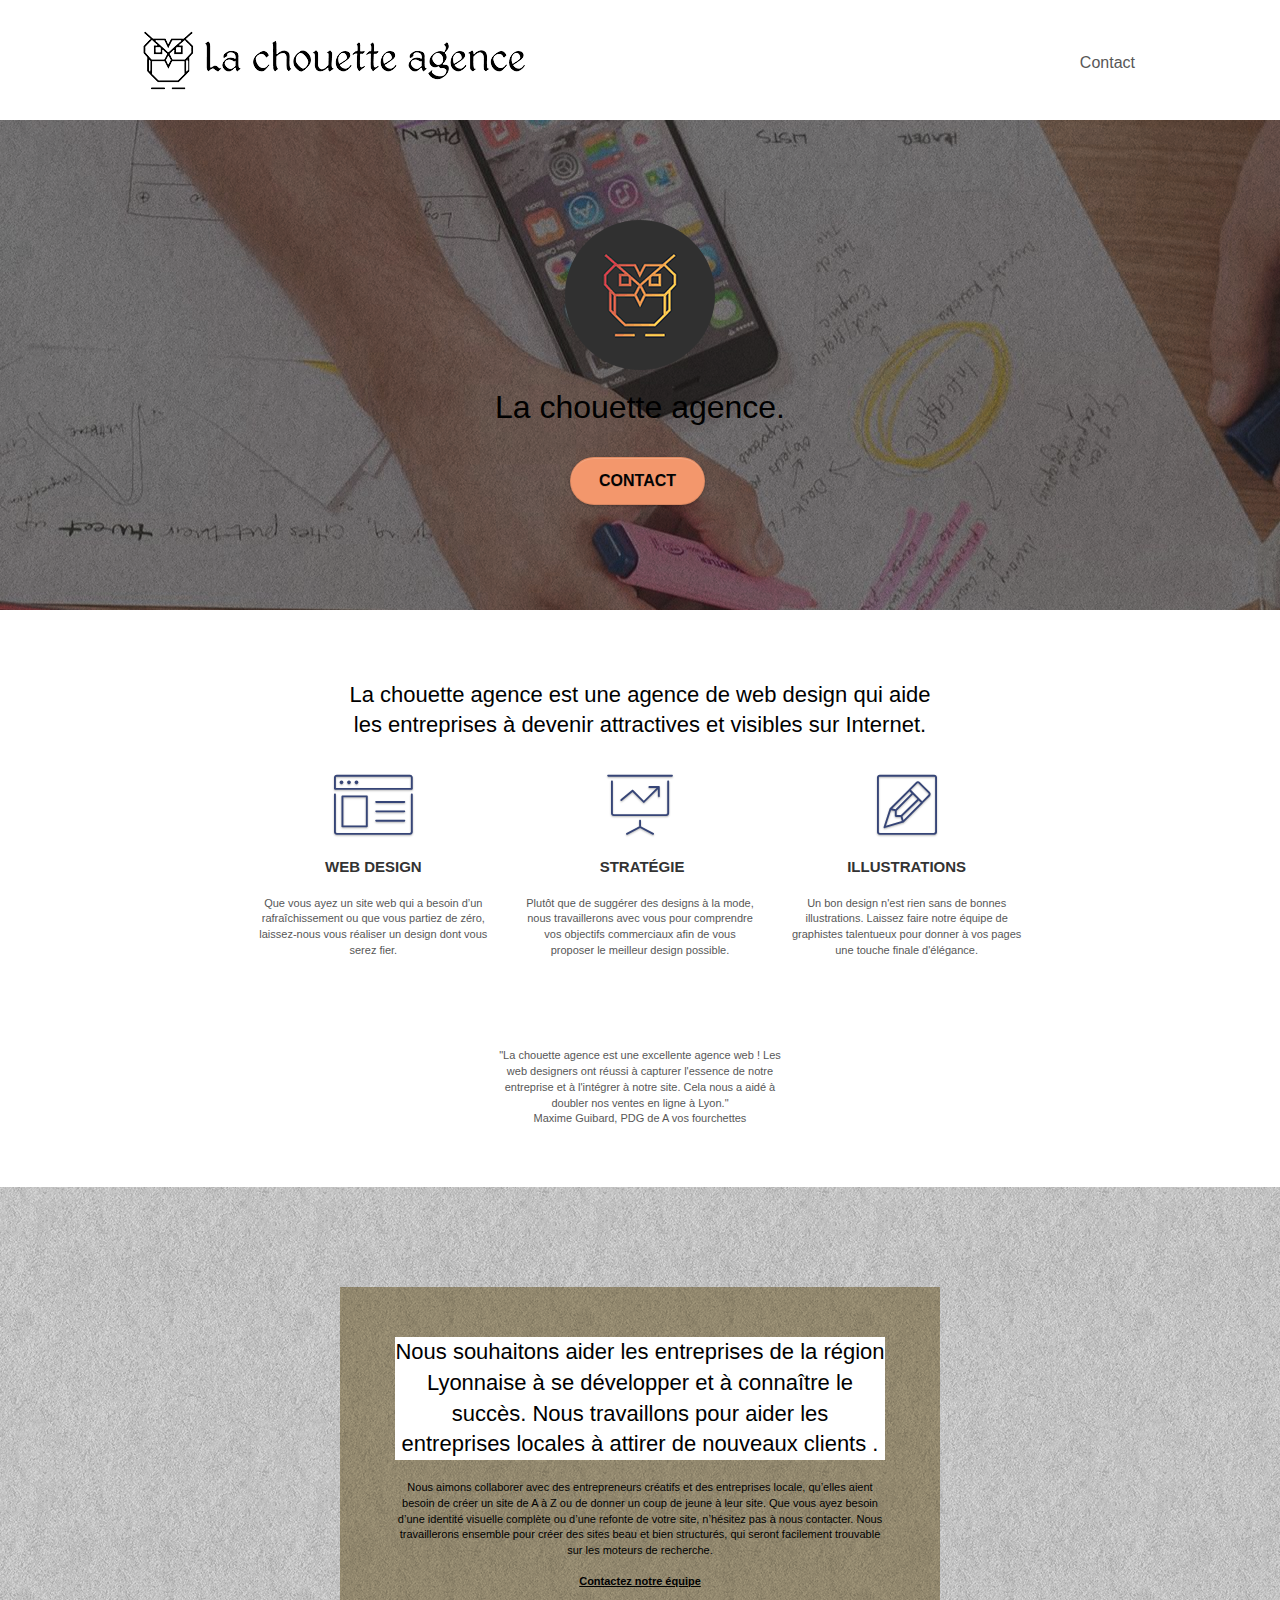
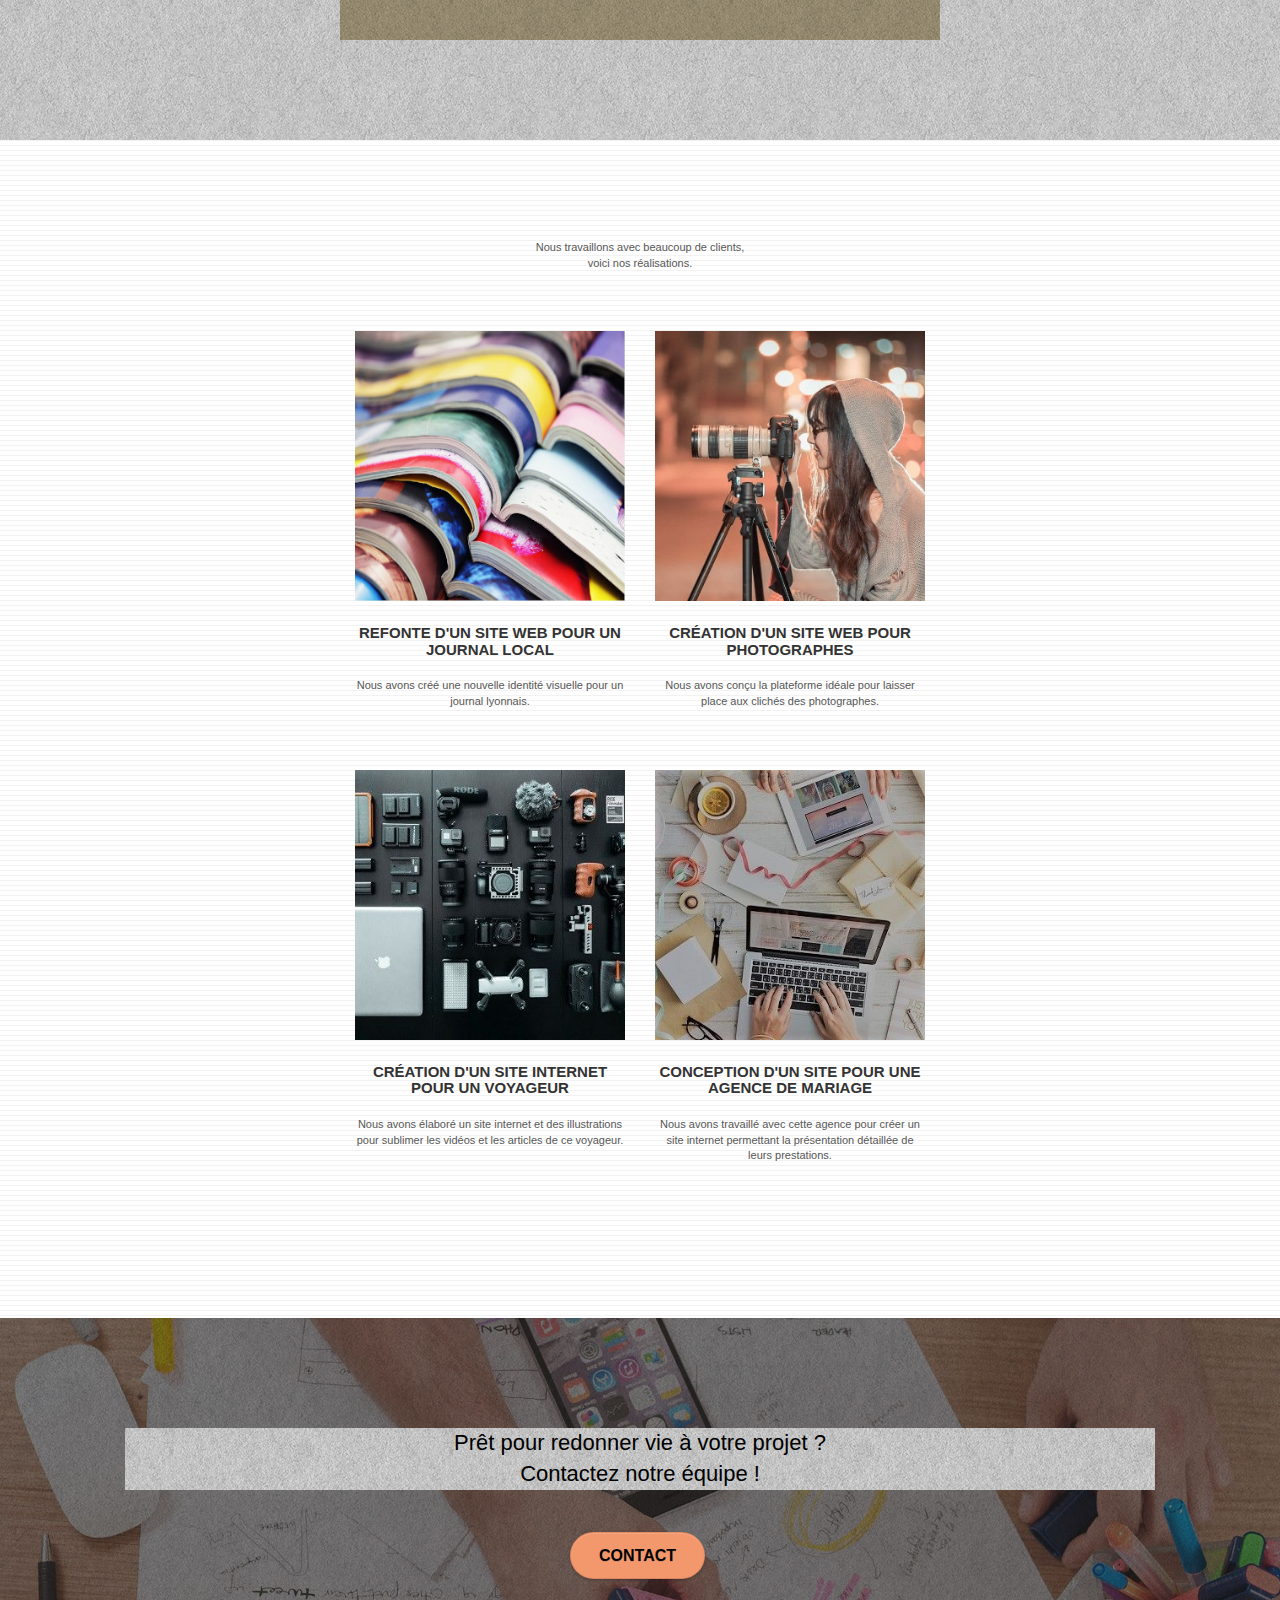
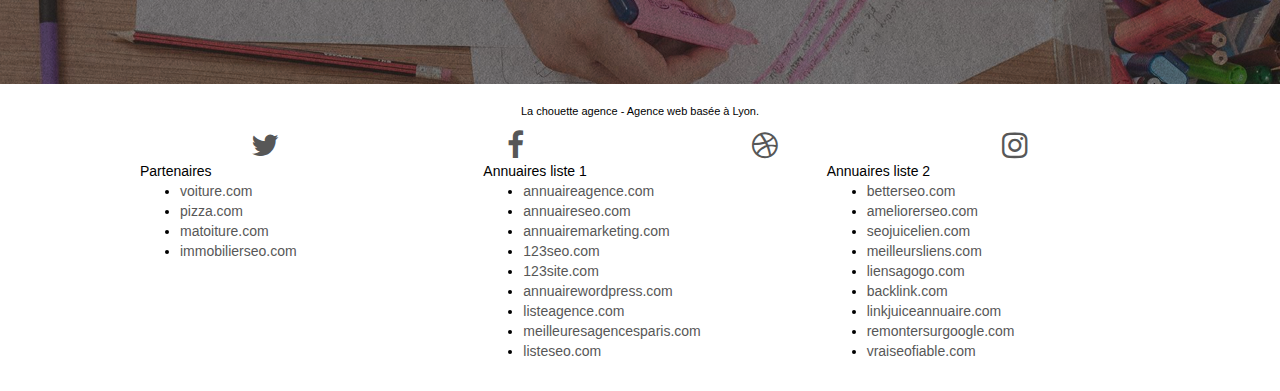
==== commit 8944df25: "Update index.html" ====
--- a/index.html
+++ b/index.html
@@ -68,7 +68,7 @@
 				<!--correction balise img  alt
 				<a class="navbar-brand" href="index.html"><img src="img/la-chouette-agence-compressor.png" alt="paris web design logo agence web meilleure agence" height="40" /></a>
 				-->
-				<a class="navbar-brand" href="index.html"><img src="img/la-chouette-agence-compressor.png" alt="logo chouette agence" height="40" /></a>
+				<a class="navbar-brand" href="index.html"><img src="img/la-chouette-agence-compressor.png" alt="logo chouette agence" width="386" height="72" /></a>
 				
 				<!-- suppression du contenu caché
 				<div class="keywords" style="color:#cccccc;font-size:1px;">Agence web à paris, stratégie web, web design, illustrations, design de site web, site web, web, internet, site internet, site</div>
@@ -110,7 +110,7 @@
 				<!--changement balise img alt
 				<img src="img/logo-compressor.png" class="center-block image-resize-mode" width="100" alt="La chouette agence, agence web paris, création logo paris" />
 			     -->
-				<img src="img/logo-compressor.png" class="center-block image-resize-mode" width="100" alt="Logo : la chouette agence" />
+				<img src="img/logo-compressor.png" class="center-block image-resize-mode" width="150" height="150" alt="Logo : la chouette agence" />
 				
 				<h1 class="text-center hero-bloc-text  ">
 					La chouette agence.
--- a/style.min.css
+++ b/style.min.css
@@ -202,7 +202,7 @@
 h2{font-size:22px;line-height:1.4em;}
 h3{font-size:15px;text-transform:uppercase;font-weight:700;color:#333333!important;}
 .med-width-whitespace{max-width:800px;margin:auto auto auto auto;box-shadow:0px 0px 0px #000000;}
-h1{color:#463030!important;}
+h1{color:black!important;}
 h4{color:#333333!important;}
 .icons{margin-bottom:14px;margin-top:24px;}
 .white{color:#FFFFFF!important;}
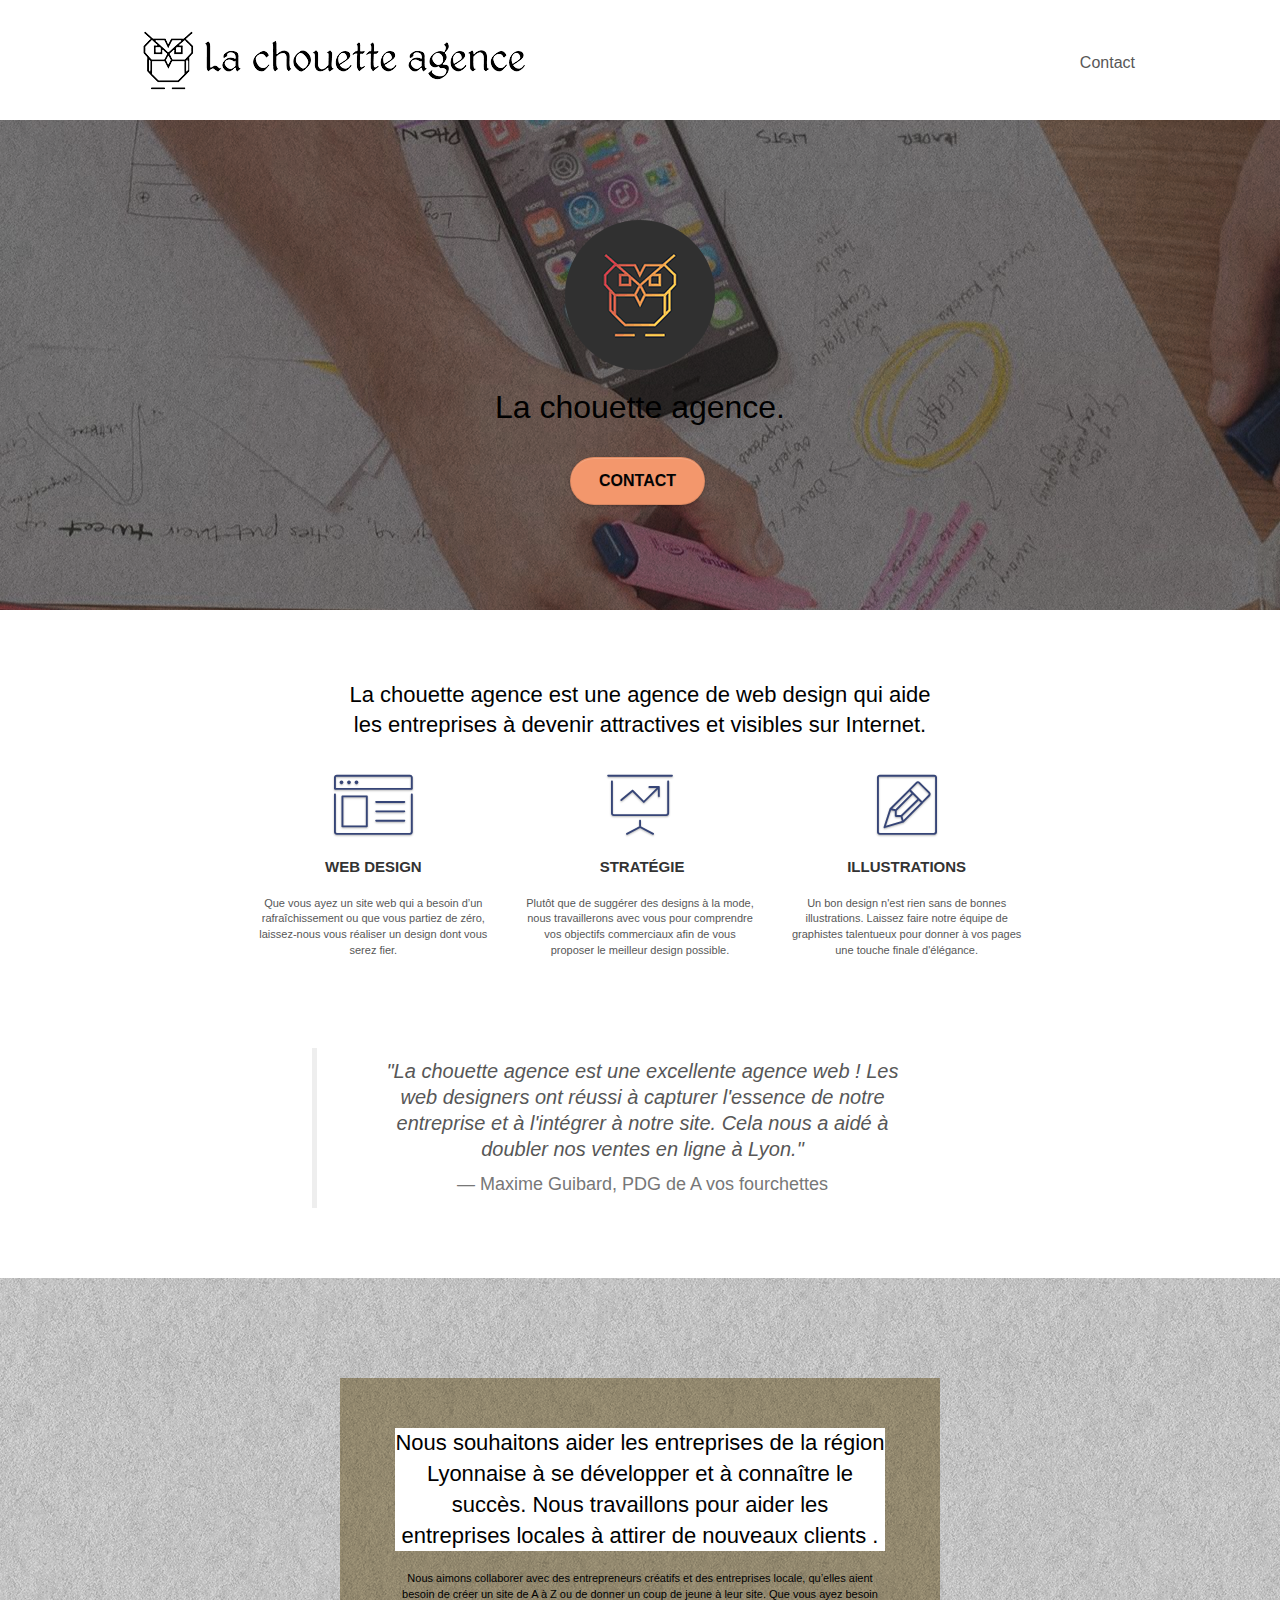
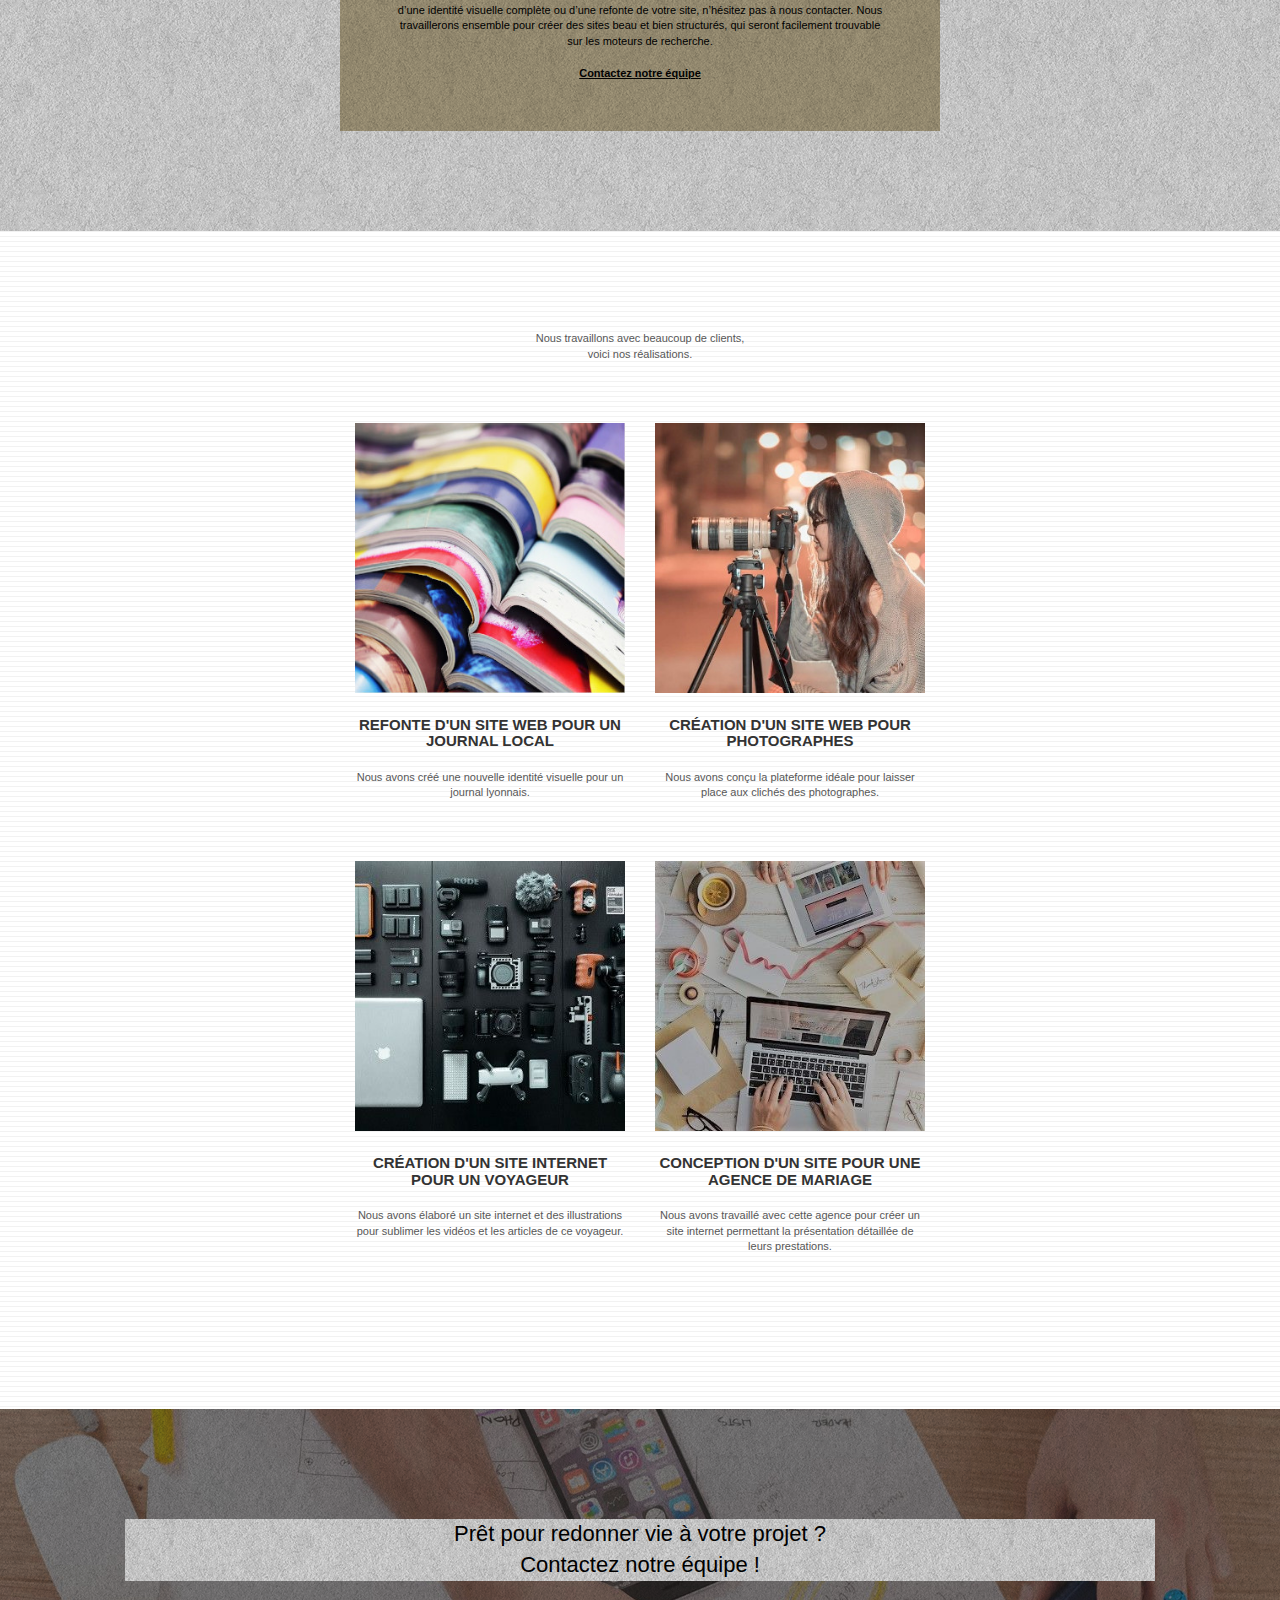
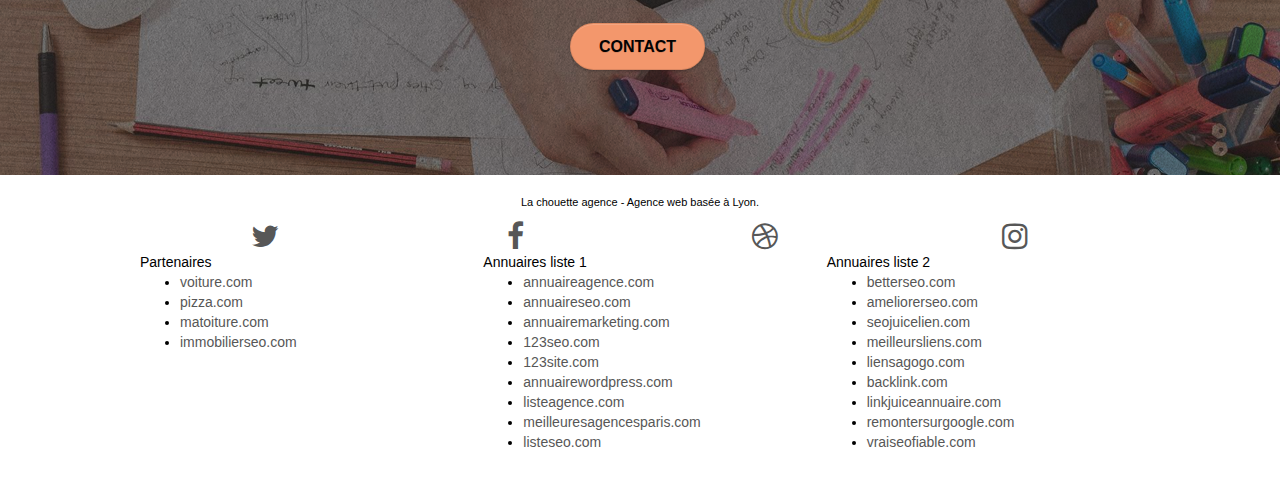
==== commit 2c49d217: "corrections" ====
--- a/index.html
+++ b/index.html
@@ -179,13 +179,13 @@
 				<!--remplacement d'une image de texte par du texte
 				<img alt="agence web, agence web paris, web design paris, stratégie web" src="img/citation-compressor.png" />
 				-->
-				<p id="bloc-2-services_ajout2">
-					"La chouette agence est une excellente agence web ! Les<br/>
+				<blockquote>
+					<p>"La chouette agence est une excellente agence web ! Les<br/>
 					web designers ont réussi à capturer l'essence de notre <br/>
 					entreprise et à l'intégrer à notre site. Cela nous a aidé à <br>
-					doubler nos ventes en ligne à Lyon." <br/>
-					<span>Maxime Guibard, PDG de A vos fourchettes</span>
-				</p>
+					doubler nos ventes en ligne à Lyon."<br/></p>
+					<footer>Maxime Guibard, PDG de A vos fourchettes</footer>			
+				</blockquote>
 			</div>
 		</div>
 	</div>
@@ -228,7 +228,7 @@
 				<!--changement de la balise alt
 				<a href="#" data-lightbox="img/1-compressor.jpg" data-gallery-id="gallery-1" data-caption="Refonte d'un site web pour un journal local" data-frame="snapshot-lb"><img src="img/1-compressor.jpg" alt="paris web design logo agence web meilleure agence et refonte site web journal" class="img-responsive portfolio-thumb" /></a>
 				-->
-				<a href="#" data-lightbox="img/1-compressor.jpg" data-gallery-id="gallery-1" data-caption="Refonte d'un site web pour un journal local" data-frame="snapshot-lb"><img src="img/1-compressor.jpg" alt="image de livres" class="img-responsive portfolio-thumb" /></a>
+				<a href="#" data-lightbox="img/1-compressor.jpg" data-gallery-id="gallery-1" data-caption="Refonte d'un site web pour un journal local" data-frame="snapshot-lb"><img src="img/1-compressor.jpg" width="320" height="320" alt="image de livres ouverts" class="img-responsive portfolio-thumb" /></a>
 			   
 				<h3 class="mg-md text-center">
 					Refonte d'un site web pour un journal local
@@ -241,7 +241,7 @@
 				<!--changement de la balise alt
 				<a href="#" data-lightbox="img/2-compressor.jpg" data-gallery-id="gallery-1" data-caption="Création d'un site web pour photographes" data-frame="snapshot-lb"><img src="img/2-compressor.jpg" class="img-responsive portfolio-thumb" alt="paris web design logo agence web meilleure agence, Création d'un site web pour photographes" /></a>
 				-->
-				<a href="#" data-lightbox="img/2-compressor.jpg" data-gallery-id="gallery-1" data-caption="Création d'un site web pour photographes" data-frame="snapshot-lb"><img src="img/2-compressor.jpg" class="img-responsive portfolio-thumb" alt="photographe avec appareil photo" /></a>
+				<a href="#" data-lightbox="img/2-compressor.jpg" data-gallery-id="gallery-1" data-caption="Création d'un site web pour photographes" data-frame="snapshot-lb"><img src="img/2-compressor.jpg" width="320" height="320" class="img-responsive portfolio-thumb" alt="photographe avec appareil photo" /></a>
 				<h3 class="mg-md text-center">
 					Création d'un site web pour photographes
 				</h3>
@@ -255,7 +255,7 @@
 				<!--changement de la balise alt
 				<a href="#" data-lightbox="img/3-compressor.jpg" data-gallery-id="gallery-1" data-caption="Création d'un site internet pour un voyageur" data-frame="snapshot-lb"><img src="img/3-compressor.jpg" class="img-responsive portfolio-thumb" alt="paris web design logo agence web meilleure agence, Création d'un site web pour voyageur"/></a>
 				-->
-				<a href="#" data-lightbox="img/3-compressor.jpg" data-gallery-id="gallery-1" data-caption="Création d'un site internet pour un voyageur" data-frame="snapshot-lb"><img src="img/3-compressor.jpg" class="img-responsive portfolio-thumb" alt="materiel photographique"/></a>
+				<a href="#" data-lightbox="img/3-compressor.jpg" data-gallery-id="gallery-1" data-caption="Création d'un site internet pour un voyageur" data-frame="snapshot-lb"><img src="img/3-compressor.jpg" width="320" height="320" class="img-responsive portfolio-thumb" alt="materiel photographique"/></a>
 				
 				<h3 class="mg-md text-center">
 					Création d'un site internet pour un voyageur
@@ -268,7 +268,7 @@
 				<!--changement de la balise alt
 				<a href="#" data-lightbox="img/4-compressor.jpg" data-gallery-id="gallery-1" data-caption="Conception d'un site pour une agence de mariage" data-frame="snapshot-lb"><img src="img/4-compressor.jpg" class="img-responsive portfolio-thumb" alt="paris web design logo agence web meilleure agence, Création d'un site web pour agence de mariage" /></a>
 				-->
-				<a href="#" data-lightbox="img/4-compressor.jpg" data-gallery-id="gallery-1" data-caption="Conception d'un site pour une agence de mariage" data-frame="snapshot-lb"><img src="img/4-compressor.jpg" class="img-responsive portfolio-thumb" alt="ordinateur portable et objets de décoration pour mariage" /></a>
+				<a href="#" data-lightbox="img/4-compressor.jpg" data-gallery-id="gallery-1" data-caption="Conception d'un site pour une agence de mariage" data-frame="snapshot-lb"><img src="img/4-compressor.jpg" width="320" height="320" class="img-responsive portfolio-thumb" alt="ordinateur portable et objets de décoration pour mariage" /></a>
 				
 				<h3 class="mg-md text-center">
 					Conception d'un site pour une agence de mariage
--- a/css/cssajout.min.css
+++ b/css/cssajout.min.css
@@ -1,8 +1,12 @@
 .bloc-2-services_ajout1{font-size:22px;margin-bottom:20px;}
-.bloc-2-services_ajout2{font-size:20px;font-style:italic;line-height:1.3em;}
-.bloc-2-services_ajout2 span{font-size:14px;font-style:normal;}
 .bloc-4-portfolio__title{font-size:22px;color:#0a0a0a !important;}
 h2{background-color:white !important;color:black!important;}
 .pied{background-color:white!important;color:black!important;}
 .noir{color:black!important;}
-.blanc{color:white!important;}+.blanc{color:white!important;}
+blockquote p{
+    font-size:20px;font-style:italic;line-height:1.3em;
+}
+blockquote footer{
+    font-size:18px;font-style:normal;
+}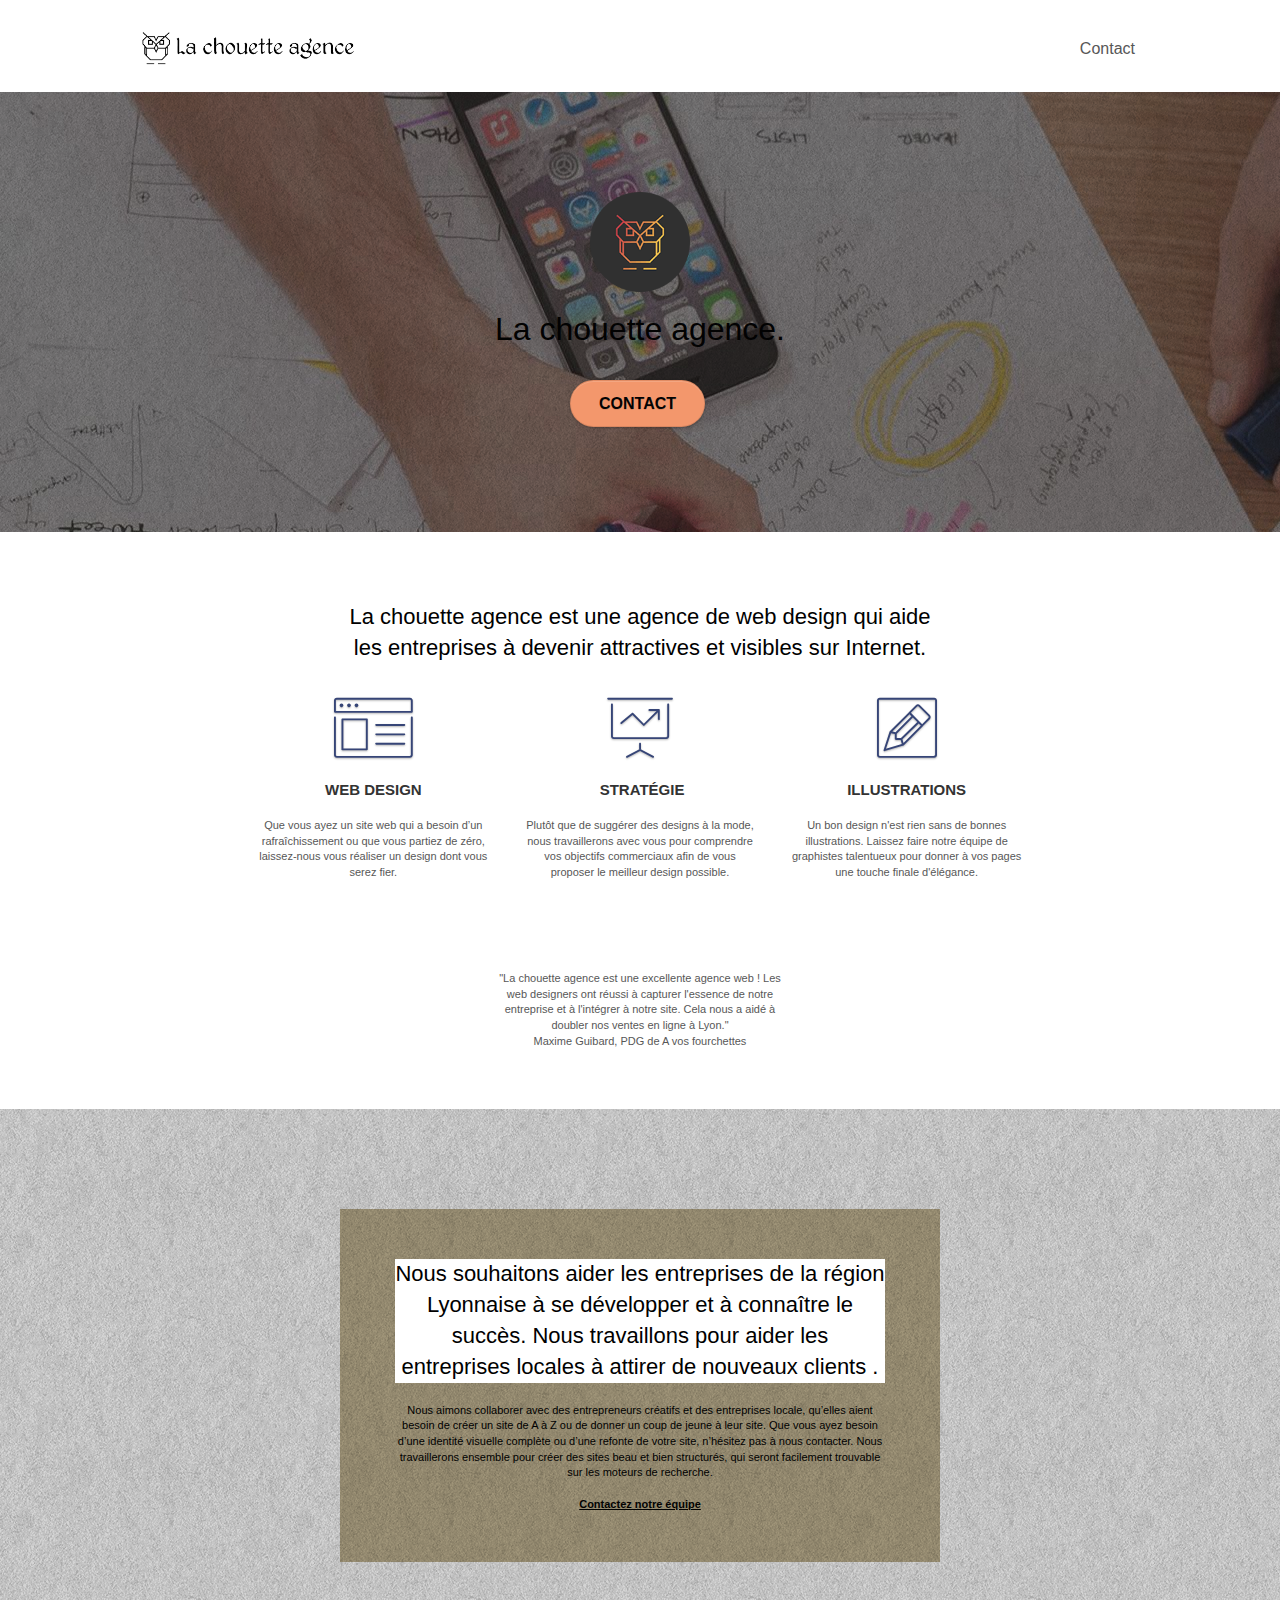
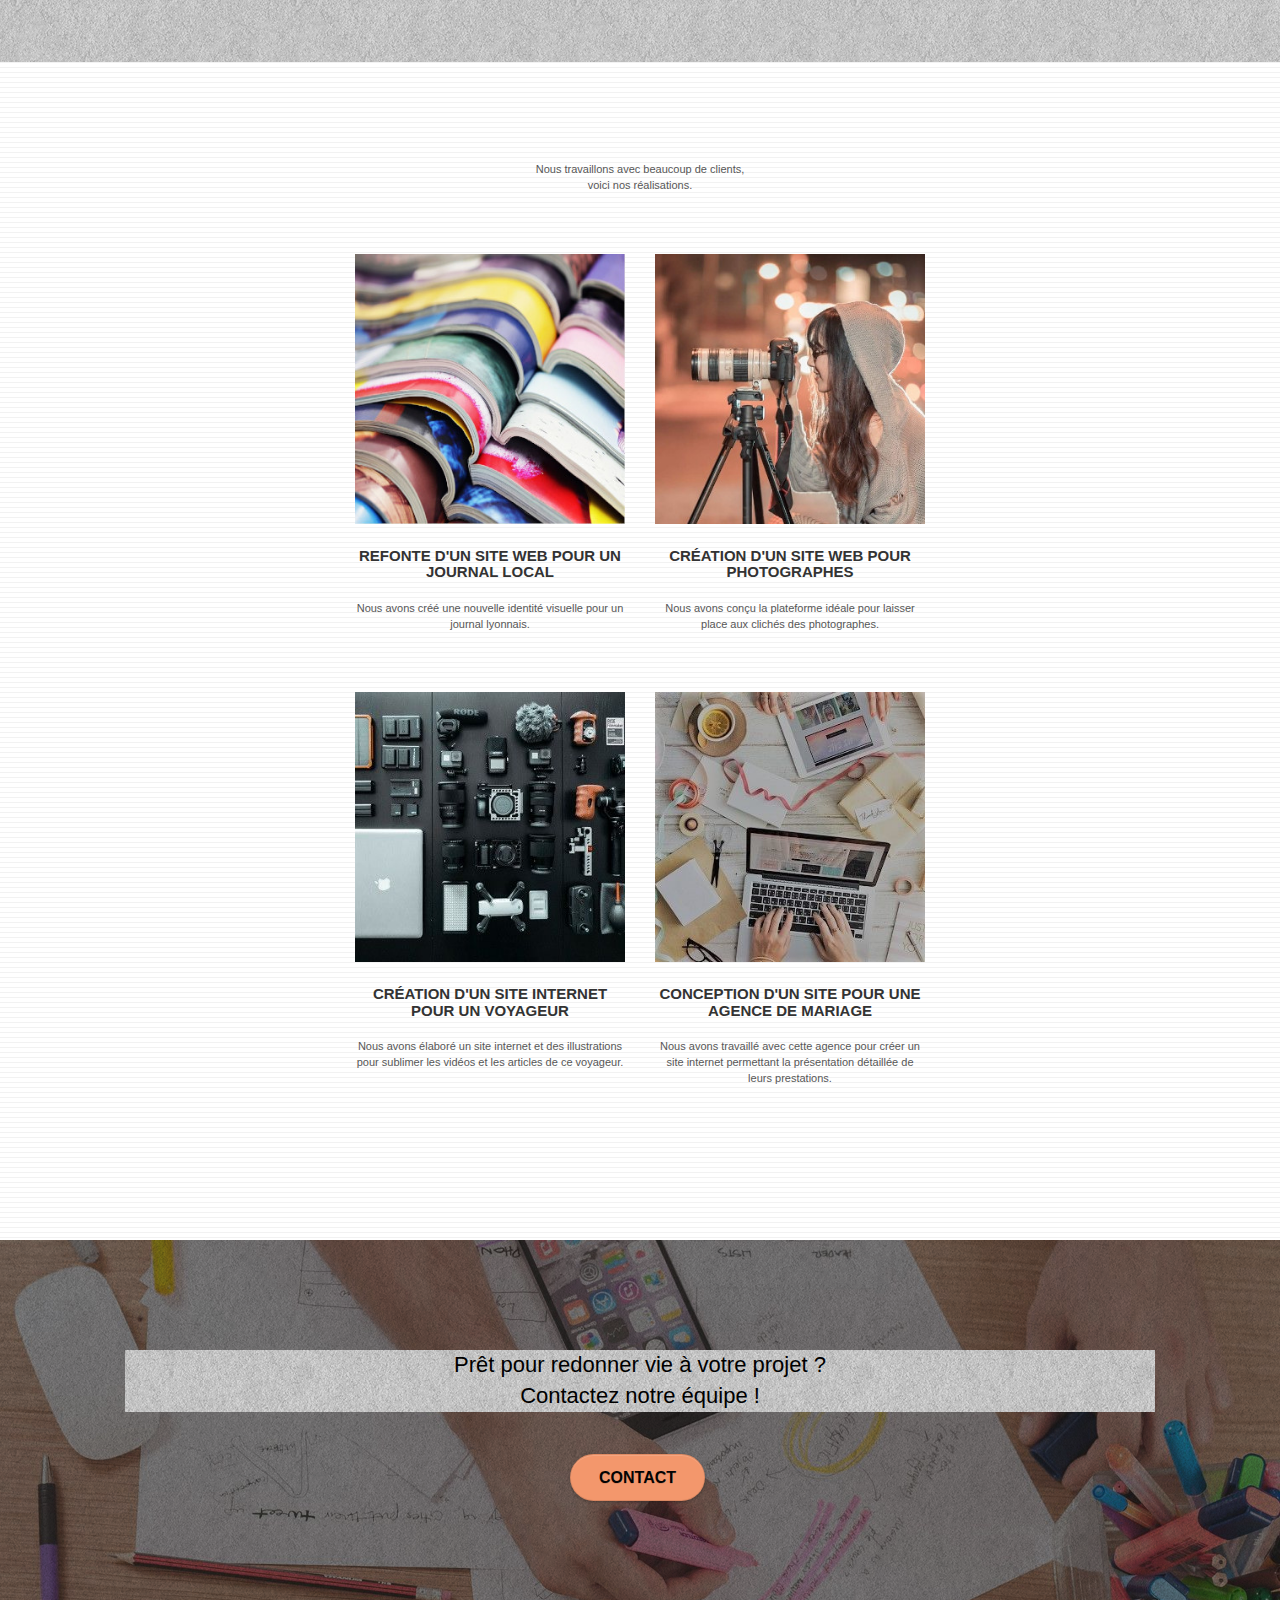
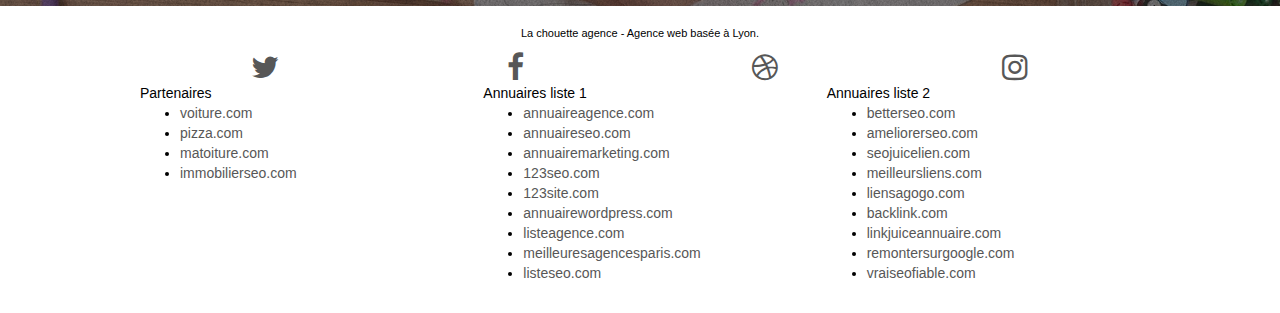
==== commit b001bec2: "Update index.html" ====
--- a/index.html
+++ b/index.html
@@ -49,9 +49,7 @@
 	<title>chouette agence : agence de webdesign Lyon</title>
     
 <!-- Analytics -->
- 
 <!-- Analytics END -->
-    
 </head>
 <body>  <!--ajout des balises sémentique html header footer main article-->
 <!-- Principal conteneur -->
@@ -68,7 +66,7 @@
 				<!--correction balise img  alt
 				<a class="navbar-brand" href="index.html"><img src="img/la-chouette-agence-compressor.png" alt="paris web design logo agence web meilleure agence" height="40" /></a>
 				-->
-				<a class="navbar-brand" href="index.html"><img src="img/la-chouette-agence-compressor.png" alt="logo chouette agence" width="386" height="72" /></a>
+				<a class="navbar-brand" href="index.html"><img src="img/la-chouette-agence-compressor.png" alt="logo chouette agence" height="40" /></a>
 				
 				<!-- suppression du contenu caché
 				<div class="keywords" style="color:#cccccc;font-size:1px;">Agence web à paris, stratégie web, web design, illustrations, design de site web, site web, web, internet, site internet, site</div>
@@ -110,9 +108,9 @@
 				<!--changement balise img alt
 				<img src="img/logo-compressor.png" class="center-block image-resize-mode" width="100" alt="La chouette agence, agence web paris, création logo paris" />
 			     -->
-				<img src="img/logo-compressor.png" class="center-block image-resize-mode" width="150" height="150" alt="Logo : la chouette agence" />
+				<img src="img/logo-compressor.png" class="center-block image-resize-mode" width="100" alt="Logo : la chouette agence" />
 				
-				<h1 class="text-center hero-bloc-text  ">
+				<h1 class="text-center hero-bloc-text tc-white ">
 					La chouette agence.
 				</h1>
 				<div class="text-center">
@@ -179,13 +177,13 @@
 				<!--remplacement d'une image de texte par du texte
 				<img alt="agence web, agence web paris, web design paris, stratégie web" src="img/citation-compressor.png" />
 				-->
-				<blockquote>
-					<p>"La chouette agence est une excellente agence web ! Les<br/>
+				<p id="bloc-2-services_ajout2">
+					"La chouette agence est une excellente agence web ! Les<br/>
 					web designers ont réussi à capturer l'essence de notre <br/>
 					entreprise et à l'intégrer à notre site. Cela nous a aidé à <br>
-					doubler nos ventes en ligne à Lyon."<br/></p>
-					<footer>Maxime Guibard, PDG de A vos fourchettes</footer>			
-				</blockquote>
+					doubler nos ventes en ligne à Lyon." <br/>
+					<span>Maxime Guibard, PDG de A vos fourchettes</span>
+				</p>
 			</div>
 		</div>
 	</div>
@@ -228,7 +226,7 @@
 				<!--changement de la balise alt
 				<a href="#" data-lightbox="img/1-compressor.jpg" data-gallery-id="gallery-1" data-caption="Refonte d'un site web pour un journal local" data-frame="snapshot-lb"><img src="img/1-compressor.jpg" alt="paris web design logo agence web meilleure agence et refonte site web journal" class="img-responsive portfolio-thumb" /></a>
 				-->
-				<a href="#" data-lightbox="img/1-compressor.jpg" data-gallery-id="gallery-1" data-caption="Refonte d'un site web pour un journal local" data-frame="snapshot-lb"><img src="img/1-compressor.jpg" width="320" height="320" alt="image de livres ouverts" class="img-responsive portfolio-thumb" /></a>
+				<a href="#" data-lightbox="img/1-compressor.jpg" data-gallery-id="gallery-1" data-caption="Refonte d'un site web pour un journal local" data-frame="snapshot-lb"><img src="img/1-compressor.jpg" alt="image de livres" class="img-responsive portfolio-thumb" /></a>
 			   
 				<h3 class="mg-md text-center">
 					Refonte d'un site web pour un journal local
@@ -241,7 +239,7 @@
 				<!--changement de la balise alt
 				<a href="#" data-lightbox="img/2-compressor.jpg" data-gallery-id="gallery-1" data-caption="Création d'un site web pour photographes" data-frame="snapshot-lb"><img src="img/2-compressor.jpg" class="img-responsive portfolio-thumb" alt="paris web design logo agence web meilleure agence, Création d'un site web pour photographes" /></a>
 				-->
-				<a href="#" data-lightbox="img/2-compressor.jpg" data-gallery-id="gallery-1" data-caption="Création d'un site web pour photographes" data-frame="snapshot-lb"><img src="img/2-compressor.jpg" width="320" height="320" class="img-responsive portfolio-thumb" alt="photographe avec appareil photo" /></a>
+				<a href="#" data-lightbox="img/2-compressor.jpg" data-gallery-id="gallery-1" data-caption="Création d'un site web pour photographes" data-frame="snapshot-lb"><img src="img/2-compressor.jpg" class="img-responsive portfolio-thumb" alt="photographe avec appareil photo" /></a>
 				<h3 class="mg-md text-center">
 					Création d'un site web pour photographes
 				</h3>
@@ -255,7 +253,7 @@
 				<!--changement de la balise alt
 				<a href="#" data-lightbox="img/3-compressor.jpg" data-gallery-id="gallery-1" data-caption="Création d'un site internet pour un voyageur" data-frame="snapshot-lb"><img src="img/3-compressor.jpg" class="img-responsive portfolio-thumb" alt="paris web design logo agence web meilleure agence, Création d'un site web pour voyageur"/></a>
 				-->
-				<a href="#" data-lightbox="img/3-compressor.jpg" data-gallery-id="gallery-1" data-caption="Création d'un site internet pour un voyageur" data-frame="snapshot-lb"><img src="img/3-compressor.jpg" width="320" height="320" class="img-responsive portfolio-thumb" alt="materiel photographique"/></a>
+				<a href="#" data-lightbox="img/3-compressor.jpg" data-gallery-id="gallery-1" data-caption="Création d'un site internet pour un voyageur" data-frame="snapshot-lb"><img src="img/3-compressor.jpg" class="img-responsive portfolio-thumb" alt="materiel photographique"/></a>
 				
 				<h3 class="mg-md text-center">
 					Création d'un site internet pour un voyageur
@@ -268,7 +266,7 @@
 				<!--changement de la balise alt
 				<a href="#" data-lightbox="img/4-compressor.jpg" data-gallery-id="gallery-1" data-caption="Conception d'un site pour une agence de mariage" data-frame="snapshot-lb"><img src="img/4-compressor.jpg" class="img-responsive portfolio-thumb" alt="paris web design logo agence web meilleure agence, Création d'un site web pour agence de mariage" /></a>
 				-->
-				<a href="#" data-lightbox="img/4-compressor.jpg" data-gallery-id="gallery-1" data-caption="Conception d'un site pour une agence de mariage" data-frame="snapshot-lb"><img src="img/4-compressor.jpg" width="320" height="320" class="img-responsive portfolio-thumb" alt="ordinateur portable et objets de décoration pour mariage" /></a>
+				<a href="#" data-lightbox="img/4-compressor.jpg" data-gallery-id="gallery-1" data-caption="Conception d'un site pour une agence de mariage" data-frame="snapshot-lb"><img src="img/4-compressor.jpg" class="img-responsive portfolio-thumb" alt="ordinateur portable et objets de décoration pour mariage" /></a>
 				
 				<h3 class="mg-md text-center">
 					Conception d'un site pour une agence de mariage
--- a/css/cssajout.min.css
+++ b/css/cssajout.min.css
@@ -8,5 +8,5 @@
     font-size:20px;font-style:italic;line-height:1.3em;
 }
 blockquote footer{
-    font-size:18px;font-style:normal;
+    font-size:18px;font-style:normal;color:black;
 }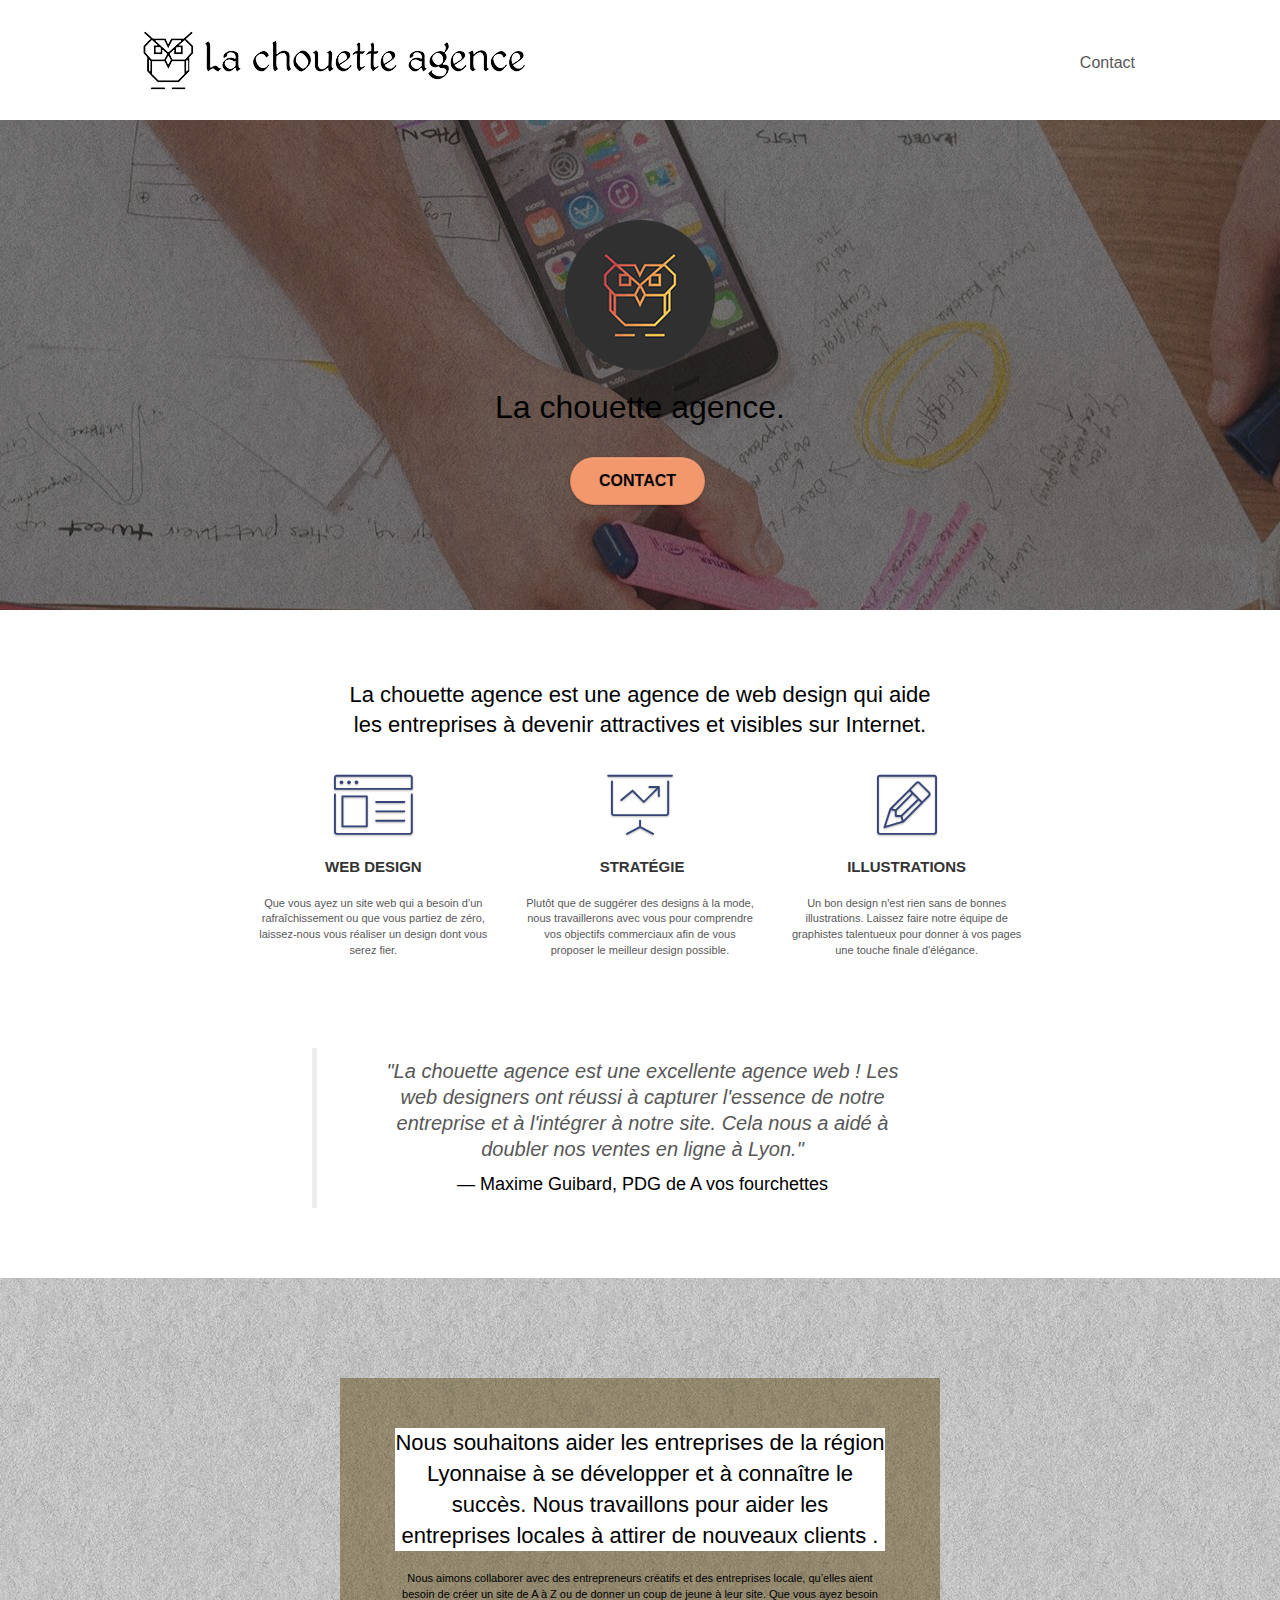
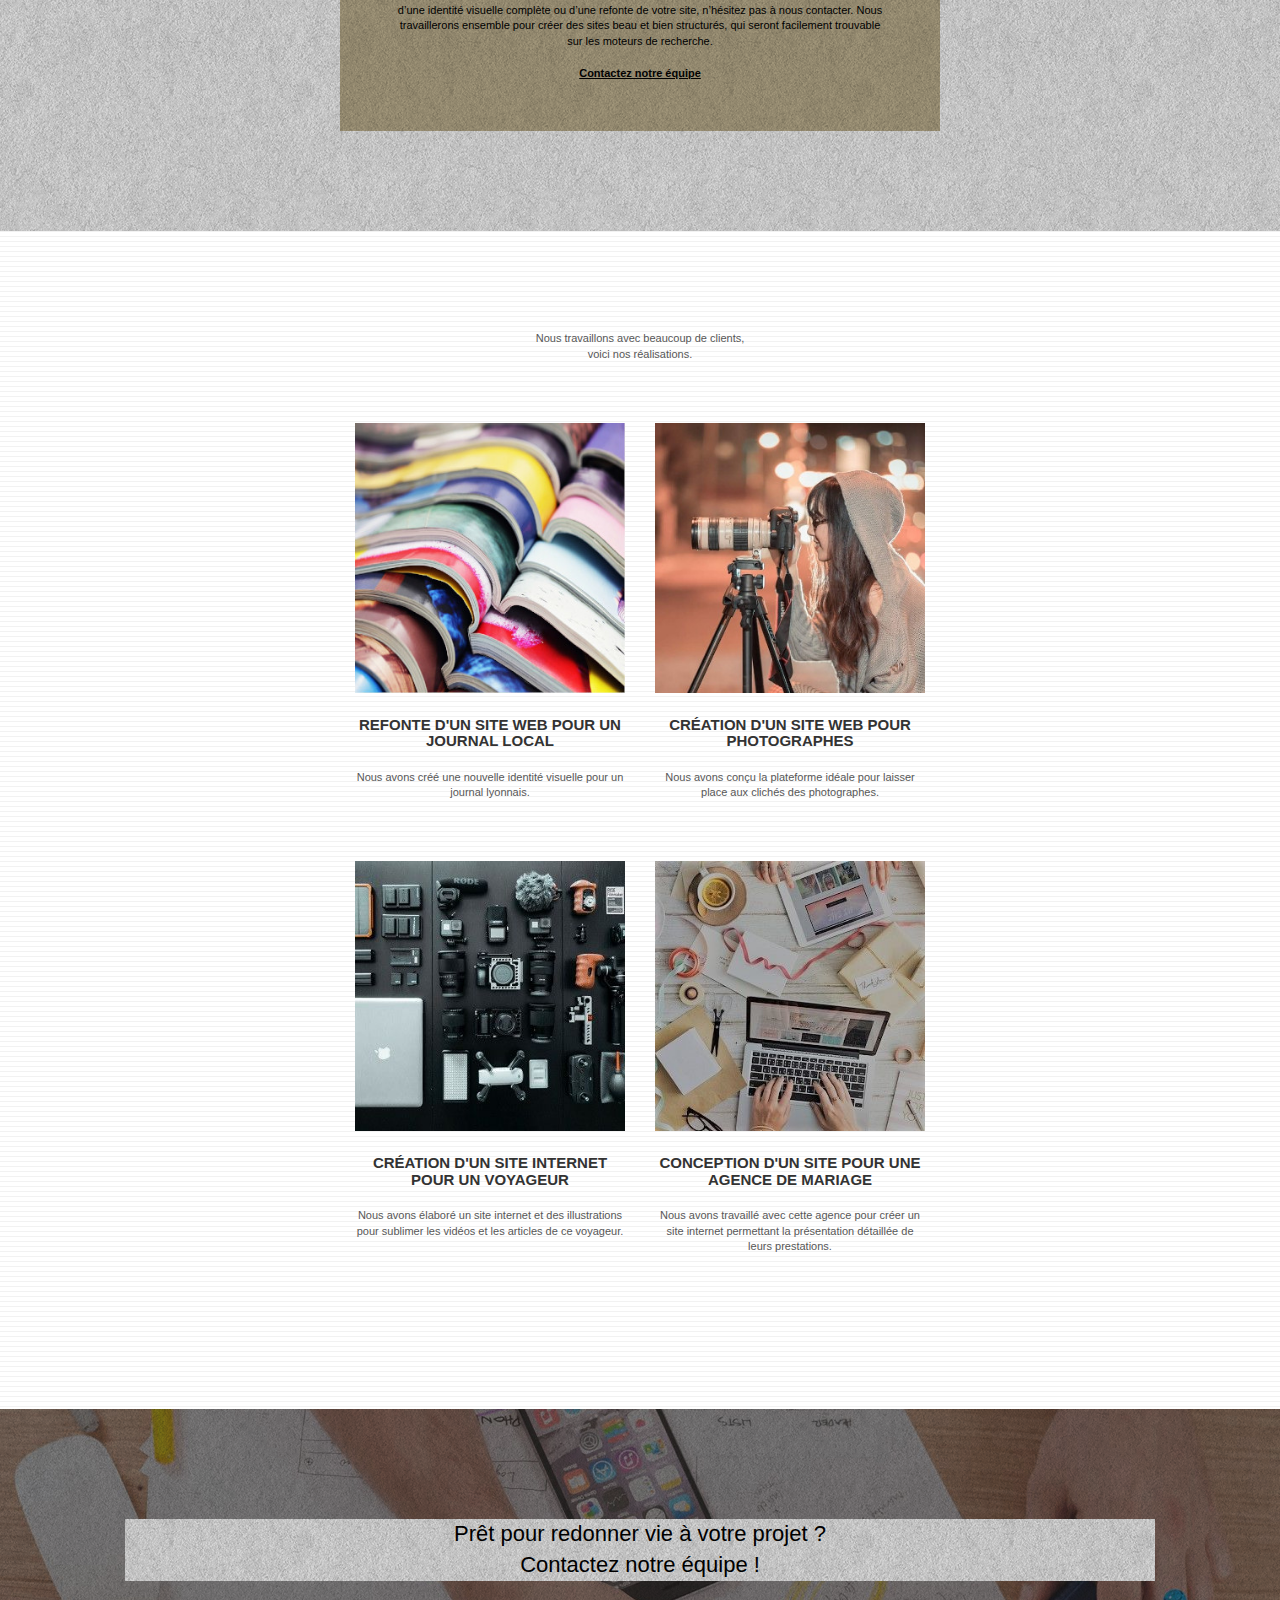
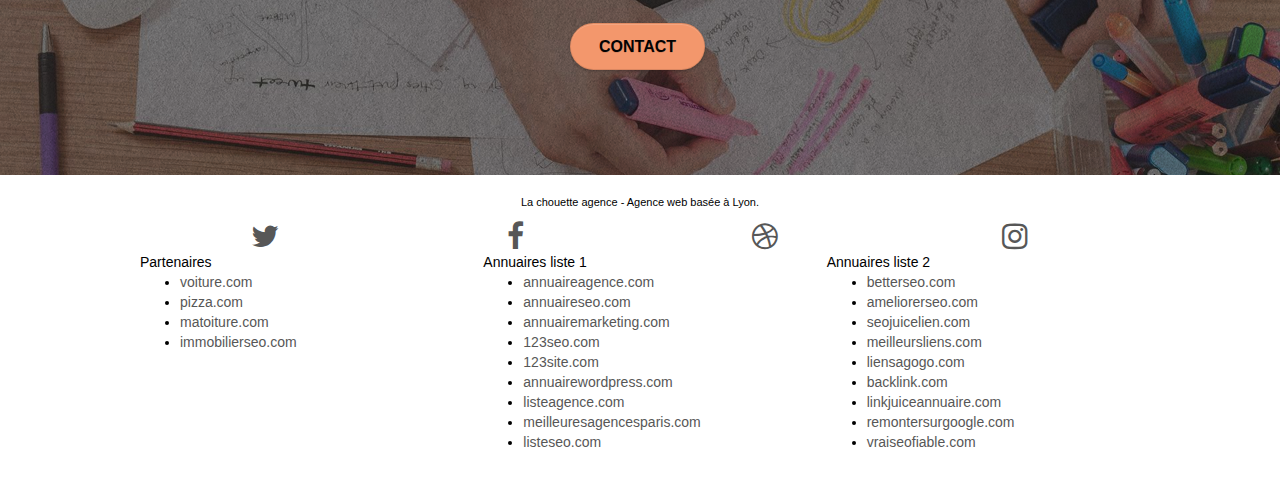
==== commit 6bb8fddf: "Merge branch 'master' of https://github.com/draluber/chouette" ====
--- a/index.html
+++ b/index.html
@@ -66,7 +66,7 @@
 				<!--correction balise img  alt
 				<a class="navbar-brand" href="index.html"><img src="img/la-chouette-agence-compressor.png" alt="paris web design logo agence web meilleure agence" height="40" /></a>
 				-->
-				<a class="navbar-brand" href="index.html"><img src="img/la-chouette-agence-compressor.png" alt="logo chouette agence" height="40" /></a>
+				<a class="navbar-brand" href="index.html"><img src="img/la-chouette-agence-compressor.png" alt="logo chouette agence" width="386" height="72" /></a>
 				
 				<!-- suppression du contenu caché
 				<div class="keywords" style="color:#cccccc;font-size:1px;">Agence web à paris, stratégie web, web design, illustrations, design de site web, site web, web, internet, site internet, site</div>
@@ -108,9 +108,9 @@
 				<!--changement balise img alt
 				<img src="img/logo-compressor.png" class="center-block image-resize-mode" width="100" alt="La chouette agence, agence web paris, création logo paris" />
 			     -->
-				<img src="img/logo-compressor.png" class="center-block image-resize-mode" width="100" alt="Logo : la chouette agence" />
+				<img src="img/logo-compressor.png" class="center-block image-resize-mode" width="150" height="150" alt="Logo : la chouette agence" />
 				
-				<h1 class="text-center hero-bloc-text tc-white ">
+				<h1 class="text-center hero-bloc-text  ">
 					La chouette agence.
 				</h1>
 				<div class="text-center">
@@ -177,13 +177,13 @@
 				<!--remplacement d'une image de texte par du texte
 				<img alt="agence web, agence web paris, web design paris, stratégie web" src="img/citation-compressor.png" />
 				-->
-				<p id="bloc-2-services_ajout2">
-					"La chouette agence est une excellente agence web ! Les<br/>
+				<blockquote>
+					<p>"La chouette agence est une excellente agence web ! Les<br/>
 					web designers ont réussi à capturer l'essence de notre <br/>
 					entreprise et à l'intégrer à notre site. Cela nous a aidé à <br>
-					doubler nos ventes en ligne à Lyon." <br/>
-					<span>Maxime Guibard, PDG de A vos fourchettes</span>
-				</p>
+					doubler nos ventes en ligne à Lyon."<br/></p>
+					<footer>Maxime Guibard, PDG de A vos fourchettes</footer>			
+				</blockquote>
 			</div>
 		</div>
 	</div>
@@ -226,7 +226,7 @@
 				<!--changement de la balise alt
 				<a href="#" data-lightbox="img/1-compressor.jpg" data-gallery-id="gallery-1" data-caption="Refonte d'un site web pour un journal local" data-frame="snapshot-lb"><img src="img/1-compressor.jpg" alt="paris web design logo agence web meilleure agence et refonte site web journal" class="img-responsive portfolio-thumb" /></a>
 				-->
-				<a href="#" data-lightbox="img/1-compressor.jpg" data-gallery-id="gallery-1" data-caption="Refonte d'un site web pour un journal local" data-frame="snapshot-lb"><img src="img/1-compressor.jpg" alt="image de livres" class="img-responsive portfolio-thumb" /></a>
+				<a href="#" data-lightbox="img/1-compressor.jpg" data-gallery-id="gallery-1" data-caption="Refonte d'un site web pour un journal local" data-frame="snapshot-lb"><img src="img/1-compressor.jpg" width="320" height="320" alt="image de livres ouverts" class="img-responsive portfolio-thumb" /></a>
 			   
 				<h3 class="mg-md text-center">
 					Refonte d'un site web pour un journal local
@@ -239,7 +239,7 @@
 				<!--changement de la balise alt
 				<a href="#" data-lightbox="img/2-compressor.jpg" data-gallery-id="gallery-1" data-caption="Création d'un site web pour photographes" data-frame="snapshot-lb"><img src="img/2-compressor.jpg" class="img-responsive portfolio-thumb" alt="paris web design logo agence web meilleure agence, Création d'un site web pour photographes" /></a>
 				-->
-				<a href="#" data-lightbox="img/2-compressor.jpg" data-gallery-id="gallery-1" data-caption="Création d'un site web pour photographes" data-frame="snapshot-lb"><img src="img/2-compressor.jpg" class="img-responsive portfolio-thumb" alt="photographe avec appareil photo" /></a>
+				<a href="#" data-lightbox="img/2-compressor.jpg" data-gallery-id="gallery-1" data-caption="Création d'un site web pour photographes" data-frame="snapshot-lb"><img src="img/2-compressor.jpg" width="320" height="320" class="img-responsive portfolio-thumb" alt="photographe avec appareil photo" /></a>
 				<h3 class="mg-md text-center">
 					Création d'un site web pour photographes
 				</h3>
@@ -253,7 +253,7 @@
 				<!--changement de la balise alt
 				<a href="#" data-lightbox="img/3-compressor.jpg" data-gallery-id="gallery-1" data-caption="Création d'un site internet pour un voyageur" data-frame="snapshot-lb"><img src="img/3-compressor.jpg" class="img-responsive portfolio-thumb" alt="paris web design logo agence web meilleure agence, Création d'un site web pour voyageur"/></a>
 				-->
-				<a href="#" data-lightbox="img/3-compressor.jpg" data-gallery-id="gallery-1" data-caption="Création d'un site internet pour un voyageur" data-frame="snapshot-lb"><img src="img/3-compressor.jpg" class="img-responsive portfolio-thumb" alt="materiel photographique"/></a>
+				<a href="#" data-lightbox="img/3-compressor.jpg" data-gallery-id="gallery-1" data-caption="Création d'un site internet pour un voyageur" data-frame="snapshot-lb"><img src="img/3-compressor.jpg" width="320" height="320" class="img-responsive portfolio-thumb" alt="materiel photographique"/></a>
 				
 				<h3 class="mg-md text-center">
 					Création d'un site internet pour un voyageur
@@ -266,7 +266,7 @@
 				<!--changement de la balise alt
 				<a href="#" data-lightbox="img/4-compressor.jpg" data-gallery-id="gallery-1" data-caption="Conception d'un site pour une agence de mariage" data-frame="snapshot-lb"><img src="img/4-compressor.jpg" class="img-responsive portfolio-thumb" alt="paris web design logo agence web meilleure agence, Création d'un site web pour agence de mariage" /></a>
 				-->
-				<a href="#" data-lightbox="img/4-compressor.jpg" data-gallery-id="gallery-1" data-caption="Conception d'un site pour une agence de mariage" data-frame="snapshot-lb"><img src="img/4-compressor.jpg" class="img-responsive portfolio-thumb" alt="ordinateur portable et objets de décoration pour mariage" /></a>
+				<a href="#" data-lightbox="img/4-compressor.jpg" data-gallery-id="gallery-1" data-caption="Conception d'un site pour une agence de mariage" data-frame="snapshot-lb"><img src="img/4-compressor.jpg" width="320" height="320" class="img-responsive portfolio-thumb" alt="ordinateur portable et objets de décoration pour mariage" /></a>
 				
 				<h3 class="mg-md text-center">
 					Conception d'un site pour une agence de mariage
